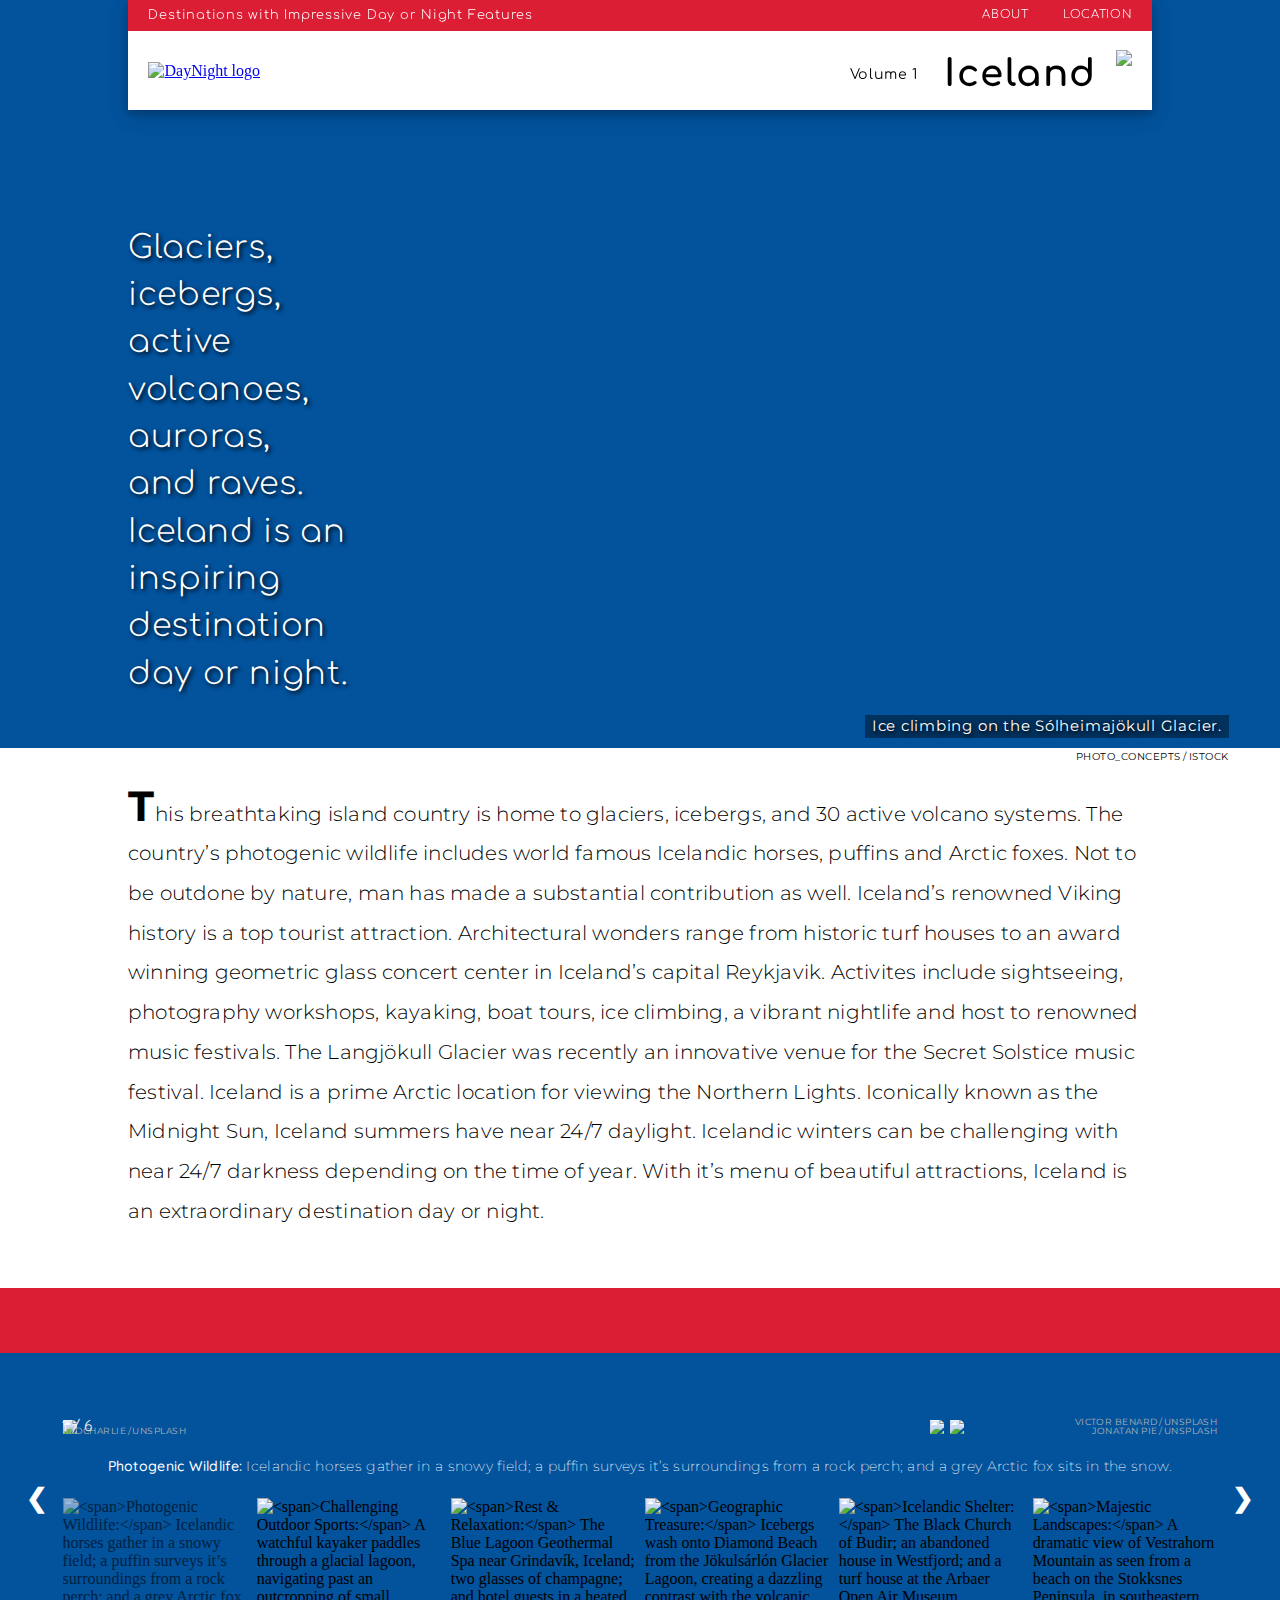
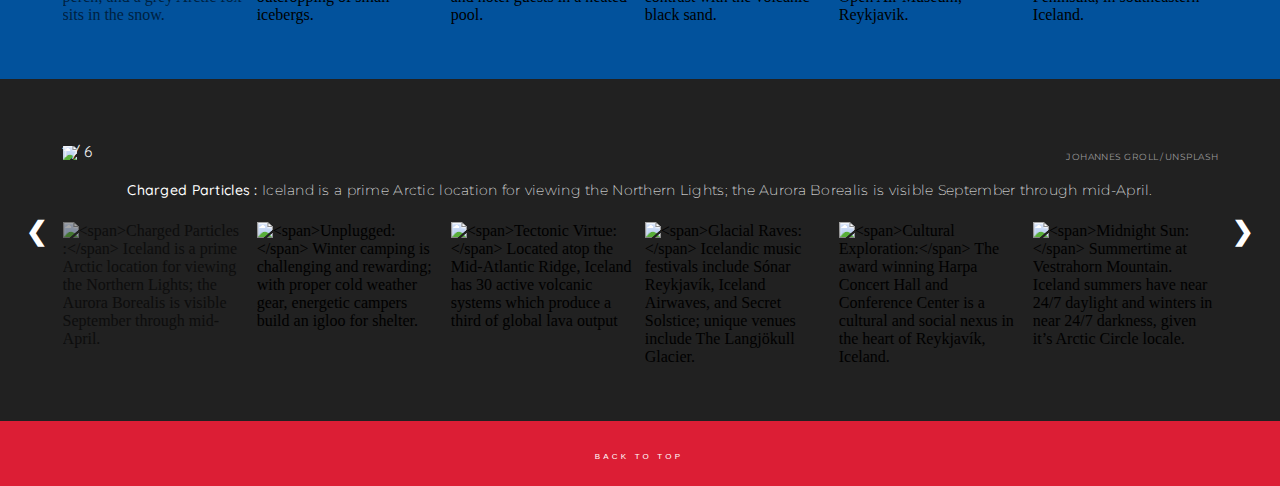
==== index.html @ ad4d8a8e "Add files via upload" ====
<!DOCTYPE html>
<html>  
  <head>
    <meta charset="utf-8">
    <meta name="viewport" content="width=device-width, initial-scale=1">
    <title>DayNight Iceland</title>    
    <link rel="stylesheet" type="text/css" href="style.css">
    <link href="https://fonts.googleapis.com/css?family=Cinzel:400,900|Comfortaa:300,400|Montserrat:100,200,300,400,700,800|Quicksand:300,400,500,700" rel="stylesheet">
    <link rel="apple-touch-icon" sizes="180x180" href="apple-touch-icon.png">
    <link rel="icon" type="image/png" sizes="32x32" href="favicon-32x32.png">
    <link rel="icon" type="image/png" sizes="16x16" href="favicon-16x16.png">
    <link rel="manifest" href="site.webmanifest">
    <link rel="mask-icon" href="safari-pinned-tab.svg" color="#037be9">
    <meta name="apple-mobile-web-app-title" content="DayNight Iceland">
    <meta name="application-name" content="DayNight Iceland">
    <meta name="msapplication-TileColor" content="#2b5797">
    <meta name="theme-color" content="#ffffff">  
  </head>
  <body id="top">
    <div class="navcontainer"> 
      <div class="navtopcontain">
        <div class="navleft">
		  <h6 class="tagline"><span class="hide">Destinations&nbsp;with&nbsp;</span>Impressive&nbsp;Day or Night<span class="hide">&nbsp;Features</span></h6>
        </div>     
        <div class="navright">
          <h6 class="ula"><a href="about.html">About</a></h6>
          <h6 class="ulb"><a href="location.html">Location</a></h6>
        </div>
      </div>  
      <div class="navbottomcontain"> 
		<div class="navleftbottom">
          <a href="index.html" class="indexactive"><img class="dnlogo" src="images/daynightlogo.svg" alt="DayNight logo"></a>
		</div>
        <div class="navrightbottom">
          <h5 class="vol">Volume&nbsp;1</h5>
          <h1 class="country">Iceland</h1>
          <img class="flag" src="images/icelandflagsml.svg">
        </div>  
      </div> 
    </div>
    <main class="hero">
      <div class="bluebar-bigger"></div>
        <div class="heroimg" role="img" aria-label="man ice climbing on a glacier">
        <h2 class="blurb">Glaciers, <br>icebergs, <br>active <br>volcanoes, <br>auroras, <br>and raves. <br>Iceland is an <br>inspiring <br>destination <br>day or night.</h2>   
        <h4 class="captionhero"><span>Ice climbing on the Sólheimajökull Glacier.</span></h4>
        </div>
        <h6 class="credit pcind">Photo_Concepts&#8239;/&#8239;istock</h6>
        <div class="herobox"><h2 class="herocopy"><span>T</span>his breathtaking island country is home to glaciers, icebergs, and 30 active volcano systems. The country’s photogenic wildlife includes world famous Icelandic horses, puffins and Arctic foxes. Not to be outdone by nature, man has made a substantial contribution as well. Iceland’s renowned Viking history is a top tourist attraction. Architectural wonders range from historic turf houses to an award winning geometric glass concert center in Iceland’s capital Reykjavik. Activites include sightseeing, photography workshops, kayaking, boat tours, ice climbing, a vibrant nightlife and host to renowned music festivals. The Langjökull Glacier was recently an innovative venue for the Secret Solstice music festival. Iceland is a prime Arctic location for viewing the Northern Lights. Iconically known as the Midnight Sun, Iceland summers have near 24/7 daylight. Icelandic winters can be challenging with near 24/7 darkness depending on the time of year. With it’s menu of beautiful attractions, Iceland is an extraordinary destination day or night.</h2>
        </div>
    </main>
      <div class="redbar"></div>
	<!-- DAY slideshow -->
    <div class="container-day">
      <div class="mySlides">
        <div class="numbertext">1 / 6</div>
        <div class="row-day"> 
          <div class="column-day leftd1">
            <img src="images/redcharlie-unsplash-1350x900.jpg" style="width:100%">
	        <h6 class="creditslide rc">redcharlie&#8239;/&#8239;Unsplash</h6>
          </div>
          <div class="column-day rightd1">
            <img src="images/victor-benard-450x450.jpg" class="puffin" style="width:100%">
            <img src="images/jonatan-pie-unsplash450x450.jpg" class="fox" style="width:100%">
          </div>
	        <h6 class="creditslide vb">Victor Benard&#8239;/&#8239;Unsplash</h6>
	        <h6 class="creditslide jp">Jonatan Pie&#8239;/&#8239;Unsplash</h6>
        </div>	  
      </div>
      <div class="mySlides">
	    <div class="numbertext">2 / 6</div>
	      <div class="column-day">
            <img src="images/frank-busch-unsplash-1800x900.jpg" style="width:100%">
	        <h6 class="creditslide fb">Frank Busch&#8239;/&#8239;Unsplash</h6>
	      </div>
      </div>
      <div class="mySlides" style="width:100%">
        <div class="numbertext">3 / 6</div>
        <div class="row-day"> 
	      <div class="column-day leftd3">
            <img src="images/jeff-sheldon-unsplash-1350x900.jpg" style="width:100%">
	        <h6 class="creditslide js">Jeff Sheldon&#8239;/&#8239;Unsplash</h6>
	      </div>
	      <div class="column-day rightd3">
	        <img src="images/anthony-delanoix-unsplash-450x300.jpg" style="width:100%">
            <img src="images/roan-lavery-unsplash-450x600.jpg" style="width:100%">
          </div> 
	        <h6 class="creditslide ad">Anthony Delanoix&#8239;/&#8239;Unsplash</h6>
	        <h6 class="creditslide rl">Roan Lavery&#8239;/&#8239;Unsplash</h6>
        </div>
      </div>
      <div class="mySlides" style="width:100%">
        <div class="numbertext">4 / 6</div>
	      <div class="column-day">
            <img src="images/marc-marchal-unsplash-1800x900.jpg" style="width:100%">
            <h6 class="creditslide mm">Marc Marchal&#8239;/&#8239;Unsplash</h6>
	      </div>
      </div>
      <div class="mySlides" style="width:100%">
        <div class="numbertext">5 / 6</div>
        <div class="row-day"> 
          <div class="column-day leftd5">
            <img src="images/timothy-meinberg-unsplash-1100x900.jpg" style="width:100%">
	        <h6 class="creditslide tm">Timothy Meinberg&#8239;/&#8239;Unsplash</h6>
          </div>
          <div class="column-day rightd5">
	        <img src="images/cassie-boca-unsplash-700x450.jpg" style="width:100%">
	        <img src="images/andrew-ly-unsplash-700x450.jpg" style="width:100%">
          </div> 
			<h6 class="creditslide cb">Cassie Boca&#8239;/&#8239;Unsplash</h6>
	        <h6 class="creditslide al">Andrew Ly&#8239;/&#8239;Unsplash</h6>
        </div>
      </div>
      <div class="mySlides" style="width:100%">
        <div class="numbertext">6 / 6</div>
      	  <div class="column-day">
            <img src="images/trevor-cole-unsplash-1800x900.jpg" style="width:100%">
	        <h6 class="creditslide tc">Trevor Cole&#8239;/&#8239;Unsplash</h6>
	      </div>
      </div>
      <a class="prev" onclick="plusSlides(-1)">&#10094;</a>
      <a class="next" onclick="plusSlides(1)">&#10095;</a>
      <div class="caption-container ccday">
        <p id="caption"></p>
      </div>
      <!-- DAY thumbnails -->
      <div class="row-thumbnail">
	    <div class="column-thumbnail">
          <img src="images/day-thumbnail-1-600x300.jpg" style="width:100%" class="demo cursor" onclick="currentSlide(1)" alt="<span>Photogenic Wildlife:</span> Icelandic horses gather in a snowy field; a puffin surveys it’s surroundings from a rock perch; and a grey Arctic fox sits in the snow.">
        </div>
	    <div class="column-thumbnail">
          <img src="images/day-thumbnail-2-600x300.jpg" style="width:100%" class="demo cursor" onclick="currentSlide(2)" alt="<span>Challenging Outdoor Sports:</span> A watchful kayaker paddles through a glacial lagoon, navigating past an outcropping of small icebergs.">
	    </div>
	    <div class="column-thumbnail">
          <img src="images/day-thumbnail-3-600x300.jpg" style="width:100%" class="demo cursor" onclick="currentSlide(3)" alt="<span>Rest & Relaxation:</span> The Blue Lagoon Geothermal Spa near Grindavík, Iceland; two glasses of champagne; and hotel guests in a heated pool.">
	    </div>
	    <div class="column-thumbnail">
          <img class="demo cursor" src="images/day-thumbnail-4-600x300.jpg" style="width:100%" onclick="currentSlide(4)" alt="<span>Geographic Treasure:</span> Icebergs wash onto Diamond Beach from the Jökulsárlón Glacier Lagoon, creating a dazzling contrast with the volcanic black sand.">
	    </div>
	    <div class="column-thumbnail">
          <img src="images/day-thumbnail-5-600x300.jpg" style="width:100%" class="demo cursor" onclick="currentSlide(5)" alt="<span>Icelandic Shelter:</span> The Black Church of Budir; an abandoned house in Westfjord; and a turf house at the Arbaer Open Air Museum, Reykjavik.">
	    </div>  
	    <div class="column-thumbnail">
          <img class="demo cursor" src="images/day-thumbnail-6-600x300.jpg" style="width:100%" onclick="currentSlide(6)" alt="<span>Majestic Landscapes:</span> A dramatic view of Vestrahorn Mountain as seen from a beach on the Stokksnes Peninsula, in southeastern Iceland.">
	    </div>
      </div>
    </div>
	<!--  NIGHT slideshow  -->
    <div class="container-night">
      <div class="mySlides2">
        <div class="numbertext-night">1 / 6</div>
          <img src="images/johannes-groll-1800x900.jpg" style="width:100%">
	      <h6 class="creditslide jg2">Johannes Groll&#8239;/&#8239;Unsplash</h6>
      </div>
      <div class="mySlides2">
	    <div class="numbertext-night">2 / 6</div>
          <img src="images/istock-kotenko-a-1800x900.jpg" style="width:100%">
	      <h6 class="creditslide ka2">Kotenko_A&#8239;/&#8239;iStock</h6>
      </div>
      <div class="mySlides2">
        <div class="numbertext-night">3 / 6</div>
          <img src="images/istock-truecapture-1800x900.jpg" style="width:100%">
	      <h6 class="creditslide tc2">TrueCapture&#8239;/&#8239;iStock</h6>
      </div>
      <div class="mySlides2">
        <div class="numbertext-night">4 / 6</div>  
          <img src="images/aditya-chinchure-1800x900.jpg" style="width:100%">
	      <h6 class="creditslide ac2">Aditya Chinchure&#8239;/&#8239;Unsplash</h6>
      </div>
      <div class="mySlides2">
        <div class="numbertext-night">5 / 6</div>
          <img src="images/istock-gnagel-1800x900.jpg" style="width:100%">
	      <h6 class="creditslide gn2">gnagel&#8239;/&#8239;iStock</h6>
      </div>
      <div class="mySlides2">
        <div class="numbertext-night">6 / 6</div>
          <img src="images/zak-boca-1800x900.jpg" style="width:100%">
	      <h6 class="creditslide zb2">Zak Boca&#8239;/&#8239;Unsplash</h6>
      </div>
        <a class="prev-night" onclick="plusSlides2(-1)">&#10094;</a>
        <a class="next-night" onclick="plusSlides2(1)">&#10095;</a> 
        <div class="caption-container-night">
          <p id="caption2"></p>
        </div>
      <!-- NIGHT thumbnails -->
      <div class="row-thumbnail-night">
	    <div class="column-thumbnail-night" onclick="currentSlide2(1)">
          <img src="images/night-thumbnail-1-600x300.jpg" style="width:100%" class="demo2 cursor" alt="<span>Charged Particles :</span> Iceland is a prime Arctic location for viewing the Northern Lights; the Aurora Borealis is visible September through mid-April.">
        </div>
	    <div class="column-thumbnail-night" onclick="currentSlide2(2)">
          <img src="images/night-thumbnail-2-600x300.jpg" style="width:100%" class="demo2 cursor" alt="<span>Unplugged:</span> Winter camping is challenging and rewarding; with proper cold weather gear, energetic campers build an igloo for shelter.">
	    </div>
	    <div class="column-thumbnail-night" onclick="currentSlide2(3)">
          <img src="images/night-thumbnail-3-600x300.jpg" style="width:100%" class="demo2 cursor" alt="<span>Tectonic Virtue:</span> Located atop the Mid-Atlantic Ridge, Iceland has 30 active volcanic systems which produce a third of global lava output">
	    </div>
	    <div class="column-thumbnail-night" onclick="currentSlide2(4)">
          <img src="images/night-thumbnail-4-600x300.jpg" style="width:100%" class="demo2 cursor" alt="<span>Glacial Raves:</span> Icelandic music festivals include Sónar Reykjavík, Iceland Airwaves, and Secret Solstice; unique venues include The Langjökull Glacier.">
	    </div>
	    <div class="column-thumbnail-night" onclick="currentSlide2(5)">
		  <img src="images/night-thumbnail-5-600x300.jpg" style="width:100%" class="demo2 cursor" alt="<span>Cultural Exploration:</span> The award winning Harpa Concert Hall and Conference Center is a cultural and social nexus in the heart of Reykjavík, Iceland.">
	    </div>  
	    <div class="column-thumbnail-night" onclick="currentSlide2(6)">
          <img src="images/night-thumbnail-6-600x300.jpg" style="width:100%" class="demo2 cursor" alt="<span>Midnight Sun:</span> Summertime at Vestrahorn Mountain. Iceland summers have near 24/7 daylight and winters in near 24/7 darkness, given it’s Arctic Circle locale.">
	    </div>
      </div>
    </div>
      <div class="redbar">
        <div class="backtotop totopred"><h4><a href="#top">Back To Top</a></h4>
        </div>
      </div>
	<script src="daynight.js"></script>
  </body>
</html>
---- style.css ----
/* 

DayNight Iceland - brand fonts: 
font-family: 'Cinzel', serif;
font-family: 'Comfortaa', cursive;
font-family: 'Montserrat', sans-serif;
font-family: 'Quicksand', sans-serif;

DayNight Iceland - brand colors: 
#DC1E35 - red 
#02529C - blue

Special thanks to:
nypl.org/tech-connect
w3schools.com
lynda.com
stackoverflow.com
brackets.io
thimble.mozilla.org
unsplash.com
iStock
guidetoiceland.is
fonts.google.com
publicdomainvectors.org
realfavicongenerator.net
coolors.co
colorhexa.com
github.com

*/

body {
  margin: 0% 0% 0% 0%;
  padding: 0% 0% 0% 0%;
}
a:hover {
  cursor: pointer;
}
.navcontainer {
  box-shadow: 0 4px 8px 0 rgba(0, 0, 0, 0.2), 0 6px 20px 0 rgba(0, 0, 0, 0.15);
  position: fixed;
  top: 0px;
  left: 0px;
  right: 0px;
  margin: 0% 10% 0% 10%;  
  padding: 0% 0% 0% 0%;
  z-index: 4;
  transition: top .5s;
}
.navtopcontain {  
  display: flex;
}
.navbottomcontain {  
  background-color: #FFF;
  display: flex;
}
.navleft, .navright, .navleftbottom, .navrightbottom {
  flex: 50%; 
  display: flex;
  align-items: center;
}
.navleft, .navright {
  background-color: #DC1E35;
} 
.navleft, .navleftbottom {
  justify-content: flex-start;
  margin: 0% 0% 0% 0%;
  padding: 0% 0% 0% 2%;
}
.navright, .navrightbottom {
  justify-content: flex-end;
  margin: 0% 0% 0% 0%;
  padding: 0% 2% 0% 0%;
}
h6.tagline, h6.ula a, h6.ulb a { 
  color: #FFF; 
  font-family: 'Comfortaa', cursive;
  font-weight: 300;
  letter-spacing: .06em;
  line-height: 20px; 
  text-decoration: none;
  text-transform: uppercase;
  margin: 0% 0% 0% 0%;
  padding: 0% 0% 0% 0%;
}
h6.tagline {
  text-transform: none;  
} 
.navleftbottom a:hover {
  opacity: 0.6;
}
img.dnlogo {
  height: 3.3vw;
  margin: 0% 0% 0% 0%;
  padding: 1% 0% 0% 0%;
}
h5.vol {
  font-family: 'Comfortaa', cursive;
  text-align: center;
  font-size: .8vw;
  font-weight: 400;
  letter-spacing: .04em;
  margin: 0% 0% 0% 0%;
  padding: 1.5% 4.5% 0% 0%;
}
h1.country {
  font-family: 'Comfortaa', cursive;
  text-align: center;
  font-size: 2.9vw;
  letter-spacing: .04em;
  margin: 0% 0% 0% 0%;
  padding: 1.5% 3.8% 0% 0%; 
}
img.flag {
  height: 3vw;
  text-align: center;
  margin: 0% 0% 0% 0%;
  padding: 0% 0% 0% 0%;
}
a.aboutactive, a.locationactive {
  text-shadow: 1px 1px #000;
}
.ula a:hover, .ulb a:hover {
  text-shadow: 1px 1px #000;
} 
.ula {
  padding: 0% 6% 0% 0%;
}
/* HERO section starts */

.bluebar-bigger {
  height: 6vw;
  background-color: #02529C;
  margin: 0px 0px 0px 0px;
  padding: 0px 0px 0px 0px;
}
.herobox {
  margin: 4% 0% 4.5% 0%;
  padding: 0px 0px 0px 0px;
}
.heroimg { 
  width: 100%;
  background-color: #02529C;
  background-image: url("images/photo-concepts-istock-2000x1007.jpg");
  background-size: cover;
  background-repeat: no-repeat;
  background-position: center;
  position: relative;
  margin: 0px 0px 0px 0px; 
  padding: 0px 0px 740px 0px;
  z-index: 0;
}
h2.blurb {
  color: #FFF;
  font-family: 'Comfortaa', cursive;
  font-weight: 300;
  font-size: 2.3vw;
  line-height: 3.4vw;
  letter-spacing: .02em;
  text-shadow: 2px 2px 4px #000;
  position: absolute;
  bottom: 0px;
  left: 0px;
  margin: 0% 10% 3% 10%; 
  padding: 0px 0px 0px 0px;
}
h2.herocopy {
  color: #000; 
  font-family: 'Montserrat', sans-serif;
  font-weight: 300;
  font-size: 1.3vw;
  line-height: 2.3vw;
  letter-spacing: .01em;
  margin: -1% 10% 0% 10%; 
  padding: 0px 0px 0px 0px; 
}
.herocopy span, .dropcap {
  font-family: 'Montserrat', sans-serif; 
  font-weight: 700;
  font-size: 3vw;
  margin: 0px 0px 0px 0px;
  padding: 0px 1px 0px 0px; 
}
h4.captionhero  {
  color: #FFF;
  background-color: rgb(0,0,0);
  background-color: rgba(0,0,0, 0.4);
  font-family: 'Montserrat', sans-serif;
  font-weight: 400;
  font-size: 1vw;
  letter-spacing: .05em;
  bottom: 10px;
  right: 4%;
  text-shadow: 1px 2px 4px #000000;
  position: absolute;
  margin: 0px 0px 0px 0px; 
  padding: 1px 7px 3px 7px;
}
/* About page flexboxes */
.containerabt {
  display: flex;
  flex-wrap: wrap;
  justify-content: space-between;
  margin: 0% 3.5% 0% 3.5%; 
  padding: 0% 0% 0% 0%;
}
.box {
  flex: 1;
  position: relative;
}
.boxa, .boxb  {
  box-shadow: 0 4px 8px 0 rgba(0, 0, 0, 0.1), 0 6px 20px 0 rgba(0, 0, 0, 0.1);
  margin: 5% 1% 5% 1%; 
  padding: 0% 0% 35px 0%;
}
/* Index, About, Location - credits */
h6.credit {
  color: #000; 
  font-family: 'Montserrat', sans-serif;
  font-weight: 400;
  font-size: .5vw;
  letter-spacing: .05em;
  text-transform: uppercase;
  float: right;
  z-index: 2;
}
/* HERO ice climber image - credit */
h6.pcind { 
  margin: 0% 4% 0% 0%;
  padding: 3px 0px 0px 0px;
}
h6.aloc {
  position: absolute;
  right: 0px;
  bottom: -.7%;
  margin: 0% 2% 0% 0%;
  padding: 0px 0px 0px 0px;
}
/* About pg credits */
h6.jeabt, h6.ydwabt {
  margin: -2px 0px 0px 0px;
  padding: 0px 10px 0px 0px;
}
.introabtloc {
  background-color: #EFEFEF;
  margin: 0% 4.7% 0% 4.7%;
  padding: 0% 0% 3% 0%;
}
.introabtloc2 {
  position: relative;
  background-color: #FFF;
  margin: 0% 0% 0% 0%;
  padding: 3% 0% 3% 0%;
}
h3.slug {
  color: #000; 
  font-family: 'Comfortaa', cursive;
  font-size: 15px;
  letter-spacing: .1em;
  text-transform: uppercase;
  padding: 5.5% 6% 3% 6%;
  margin: 0px 0% 0% 0%;
}
hr.lineabout {
  margin: 0% 6% 3% 6%;
  padding: 0% 0% 0% 0%;
}
p.bodyabout, p.bodylocation {
  color: #000; 
  font-family: 'Montserrat', sans-serif; 
  font-weight: 400;
  font-weight: 400;
  font-size: 1.2vw;
  line-height: 2.2vw;	
  padding: 0% 6% 2% 6%;
  margin: 0px 0px 0px 0px;
}
h3.captionout { /* About - captions */
  color: #000;
  text-align: left;
  font-family: 'Comfortaa', cursive;
  font-weight: 300;
  font-size: 16px;
  line-height: 27px;
  margin: 0px 0px 0px 0px; 
  padding: 30px 20px 0px 25px;
}
.bluebar, .redbar {
  width: auto;
  position: relative;
  text-align: center;
  margin: 0px 0px 0px 0px;
  padding: 0px 0px 80px 0px;
}
.bluebar {
  background-color: #02529C;
}
.redbar {
  background-color: #DC1E35;
}
hr.linelocation {
  margin: 0% 6% 3% 6%;
  padding: 0% 0% 0% 0%;
}
/* Google maps flexbox */
.containermaps {
  display: flex;
  justify-content: space-between;
  margin: 0% 5% 0% 5%;
  padding: 0% 0% 0% 0%;
}
.mapa, .mapb {
  width: 100%;  
  border: 1px solid #02529C;
  overflow: hidden;
  position: relative;
  margin: 0% 1% 0% 1%;  
  padding: 0% 0% 50% 0%;
}
.googlemap  {
  border: 0;
  width: 100%;  
  height: 100%;
  position: absolute;
  left: 0;
  top: 0;
}
.iceland-tourist-map {
  width: 88%;
  background-color: #619FAD;
  background-image: url("images/istock-alisovna.svg");
  background-size: cover;
  background-repeat: no-repeat;
  background-position: center;
  position: relative;
  margin: 2% 0% 2% 0%;
  padding: 0% 6% 100% 6%;
}
/* //////////   POPUP begins   ////////// */

/* Popup container */
.popup {
  position: relative;
  display: inline-block;
}
/* Popup text */
.popup .popuptext {
  visibility: hidden;
  width: 120px;
  background-color: black;
  border-radius: 6px;
  color: #fff;
  text-align: center;
  font-size: 13px;
  font-family: 'Quicksand', sans-serif;
  font-weight: 400;
  position: absolute;
  bottom: 100%;
  left: 50%; 
  margin-left: -60px; /* Use half of the width (120/2 = 60), to center the tooltip */
  padding: 9px 6px 9px 6px;
  z-index: 1;
}
.popup .popuptext::after {
  content: " ";
  position: absolute;
  top: 100%; /* At the bottom of the tooltip */
  left: 50%;
  margin-left: -5px;
  border-width: 5px;
  border-style: solid;
  border-color: black transparent transparent transparent;
}
/* Show the popup text when you mouse over the popup container */
.popup:hover .popuptext {
  visibility: visible;
}
/* Popup - animation */
.popup .popuptext {
  opacity: 0;
  transition: opacity 1s;
}
.popup:hover .popuptext {
  opacity: 1;
}
 /* city name svgs */
.popup img {
	width: 18vw;
}
.saudarkrokur, .akureyri, .egilsstadir, .borgarnes, .grindavik, .selfoss, .vatnajokull {
  position: absolute;
}
.saudarkrokur {
  top: 35.5%;
  left: 36%;
}
.akureyri {
  top: 37.3%;
  left: 52%;
}
.pop1 .text1, .pop2 .text2 {
	margin-left: 0px;
}
.egilsstadir {
  top: 40.5%;
  left: 65.5%;
}
.borgarnes {
  top: 56%;
  left: 26.5%;
}
.grindavik {
  top: 66.5%;
  left: 27%;
}
.pop5 .text5 {
  margin-left: -5px;
}
.selfoss {
  top: 69%;
  left: 32.3%;
}
.vatnajokull {
  top: 59.5%;
  left: 57%;
}
/* //////////  POPUP ends  ////////// */

.backtotop {
  position: absolute;
  top: 50%;
  left: 50%;
  transform: translate(-50%, -50%);
  margin: 0px 0px 0px 0px; 
  padding: 0px 0px 0px 0px;
}
.backtotop a {
  color: #CDCDCD;
  font-family: sans-serif;
  font-weight:100;
  font-size: 8px;
  letter-spacing: .4em;
  text-transform: uppercase;
  text-decoration: none;
  margin: 0px 0px 0px 0px; 
  padding: 4px 7px 4px 5px;
}
.totopred a {
  color: #E7E7E7; 
}
.backtotop a:hover {
  color: #FFF;
  text-shadow: 2px 1px 2px #000;
}
/* //////////  SLIDESHOW begins  ////////// */

.container-day, .container-night {
  box-sizing: border-box;
  position: relative;
  margin: 0% 0% 0% 0%;
  padding: 5% 4.5% 4.3% 4.5%; 
}
.container-day {
  background-color: #02529C;
}
.container-night {
  background-color: #212121;
}
/* hide images by default */
.mySlides, .mySlides2 {
  box-sizing: border-box;
  display: none;
  position: relative;
  margin: 0% 0% 0% 0%;
  padding: 0% 4px 0% 4px; 
}
/* blue outlines on Day slides */
.mySlides img, .mySlides2 img {
  outline-offset: -1px;
  vertical-align: middle;
  margin: 0% 0% 0% 0%;
  padding: 0% 0% 0% 0%;
}
.mySlides img {
  box-sizing: border-box;
  background-color: #02529C;
  outline: 1px solid #02529C; 
}
/* graphite outlines on Night slides */
.mySlides2 img {
  box-sizing: border-box;
  background-color: #212121;
  outline: 1px solid #212121; 
}
.row-day {
  box-sizing: border-box;
  display: -ms-flexbox;
  display: flex;
  -ms-flex-wrap: wrap;
  flex-wrap: wrap;
  margin: 0% 0% 0% 0%;
  padding: 0% 0% 0% 0%;
}
.column-day {
  box-sizing: border-box;
  -ms-flex: 50%;
  flex: 50%;
  position: relative;
  margin: 0% 0% 0% 0%;
  padding: 0% 0% 0% 0%;
}  
 .leftd1 {
  flex: 3 1 0;
  box-sizing: border-box;
  margin: 0px 0px 0px 0px; 
  padding: 0px 0px 0px 0px;
}
.rightd1 {
  flex: 1 1 0;
}
.puffin, .fox {
  box-sizing: border-box;
  margin: 0px 0px 0px 0px; 
  padding: 0px 0px 0px 0px;
}
.leftd3 {
  flex: 3 1 0;
}
.rightd3 {
  flex: 1 1 0;
} 
.leftd5 {
  flex: 2 1 0;   
}
.rightd5 {
  flex: 1.27275 1 0;
} 
/* pointer hover over thumbnails */
.cursor {
  box-sizing: border-box;
  cursor: pointer;
}
/* next, previous buttons */
.prev, .next, .prev-night, .next-night {
  width: auto;
  cursor: pointer;
  user-select: none;
  box-sizing: border-box;
  border-radius: 0 3px 3px 0;
  /*margin-top: -50px;*/
  color: white;
  font-size: 2vw;
  font-weight: bold;
  -webkit-user-select: none;
  position: absolute;
  top: 40%;
  margin: 0% 0% 0% 0%;
  padding: 0% 0% 0% 0%;
}
.prev, .prev-night {
	left: 34px;
}
.next, .next-night {
  right: 34px;
  border-radius: 3px 0 0 3px;
}
/* hover over thumbnails */
.prev:hover, .next:hover {
  box-sizing: border-box;
  background-color: rgba(0, 0, 0, 0.8);
}
.prev-night:hover, .next-night:hover {
  box-sizing: border-box;
  background-color: rgba(2, 82, 156, 0.8);
}
.numbertext, .numbertext-night {
  box-sizing: border-box;
  color: #f2f2f2;
  font-family: 'Quicksand', sans-serif;	  
  font-weight: 400;
  font-size: 1vw;
  position: absolute;
  top: -5%;
  padding: 0px 0px 0px 0px;
  z-index: 3;
}
/* container image text */
.caption-container, .caption-container-night {
  box-sizing: border-box;
  font-family: 'Montserrat', sans-serif;
  font-weight: 200;
  font-size: 1vw;
  letter-spacing: .02em;
  text-align: center;
  color: white;
  margin: -2px 0px 0px 0px;
  padding: 0px 0px 0px 0px;
}
.ccday {
  margin: 0px 0px 0px 0px;
}
.caption-container span, .caption-container-night span {
  font-family: 'Quicksand', sans-serif;
  font-weight: 500;
}
.row-thumbnail, .row-thumbnail-night {
  box-sizing: border-box;
  margin: 0% 0% 0% 0%;
  padding: 0% 0% 0% 0%;
} 
.row-thumbnail:after, .row-thumbnail-night:after {
  box-sizing: border-box;
  content: "";
  display: table;
  clear: both;
}
.column-thumbnail, .column-thumbnail-night {
  box-sizing: border-box;
  float: left;	
  width: 16.66%;
  margin: 0px 0px 0px 0px;
  padding: 0px 5px 0px 5px;
}
.active, .demo:hover, .demo2:hover {
  box-sizing: border-box;
  opacity: 0.6;
}
/* slideshow - credits */    
h6.creditslide {
  font-family: 'Montserrat', sans-serif;  
  font-size: .5vw;
  font-weight: 400;
  letter-spacing: .05em;
  text-transform: uppercase;
  position: absolute;
  margin: 0% 0% 0% 0%; 
  padding: 0% 0% 0% 0%;
  z-index: 2;
}
h6.rc, h6.js, h6.tm, h6.vb, h6.ad, h6.cb, h6.jp, h6.fb, h6.rl, h6.mm, h6.al, h6.tc {
  color: #B4B4B4;  
}
h6.rc, h6.js, h6.tm {
  bottom: -1.5%;
  left: 0px;
}
h6.vb, h6.ad, h6.cb {
  top: -1.75%;
  right: 0px;
}
h6.jp, h6.fb, h6.rl, h6.mm, h6.al, h6.tc  {
  bottom: -1.5%;
  right: 0px;
}
h6.ad, h6.rl, h6.vb, h6.jp, h6.cb, h6.al {
  right: 5px;	
}
h6.jg2, h6.ka2, h6.tc2, h6.ac2, h6.gn2, h6.zb2 {
  color: #9A9A9A;  
  bottom: -1.5%;
  right: 4px;
}
/* //////////  SLIDESHOW ends  ////////// */

/* MEDIA QUERY begins */

/* ///////////////////////////////////// */
@media (min-width: 1401px){
  .navtopcontain {
    height: 2vw;
  }
  .navbottomcontain {  
    height: 5.5vw;
  }
  h6.tagline {
    font-size: .8vw;
  }
  h6.ula a, h6.ulb a {
	/* /// background-color: fuchsia; /// */
    font-size: .75vw;
  }
  .ula {
	padding: 0% 6% 0% 0%;	
  }
}
/* ///////////////////////////////////// */
@media (min-width: 1001px) and (max-width: 1400px) {
  .navtopcontain {
    height: 2.4vw;
  } 
  .navbottomcontain {  
    height: 6.2vw;		
  }
  h6.tagline {
    font-size: 1vw;
  }
  h6.ula a, h6.ulb a {
    font-size: .9vw;
  }
  .ula {
	padding: 0% 7% 0% 0%;	
  }
  /* /// h6.ula a, h6.ulb a {
	background-color: yellow;
  } /// */
  img.dnlogo {
	height: 3.5vw;
  }
  h5.vol {
	font-size: 1.1vw;
    padding: 1.5% 5.5% 0% 0%;
  }
  h1.country {
    font-size: 2.9vw;
  }
  img.flag {
    height: 3.2vw;
  }
/* ///////////// YELLOW begins ///////////// */
	
  .bluebar-bigger {
	height: 6.9vw;
  }
  .herocopy span, .dropcap {
	font-size: 3.3vw;
  }
  .heroimg { 
    margin: 0px 0px 0px 0px; 
    padding: 0px 0px 660px 0px;
  }
  h2.blurb {
    font-size: 2.5vw;
    line-height: 3.7vw;
    margin: 0% 10% 4% 10%; 
    padding: 0px 0px 0px 0px;
  }
  h2.herocopy {
	font-size: 1.6vw;
    line-height: 3.1vw;
  }
  h4.captionhero  {
	font-size: 1.2vw;
    margin: 0px 0px 0px 0px; 
    padding: 1px 7px 3px 7px;
  }
/* Index, About, Location - credits */
  h6.credit {
	font-size: .75vw;
  }
  h6.aloc {
    bottom: -1.1%;
  }
  .introabtloc {
    padding: 1% 0% 3% 0%;
  }
  h3.slug {
    font-size: 1.2vw;
    padding: 5.5% 6% 3% 6%;
  }
  p.bodyabout, p.bodylocation {
	font-size: 1.5vw;
	font-weight: 300;
    line-height: 3vw;	
  }
  h3.captionout { /* About - captions */
    font-size: 1.3vw;
    line-height: 2.5vw;
    padding: 20px 20px 0px 25px;
  }
  .boxa, .boxb  {
    padding: 0% 0% 30px 0%;
  }
  .bluebar, .redbar {
    padding: 0px 0px 65px 0px;
  }
  /* //////////  POPUP starts  ////////// */
  .popup .popuptext {
    bottom: 110%;
  }
  .pop1 .text1 {
	margin-left: -60px;
  }
  .pop5 .text5 {
    margin-left: -40px;
  }
  /* //////////  POPUP ends  ////////// */
  .backtotop a {
    color: #FFF;
  }	
  .prev, .next, .prev-night, .next-night {
    font-size: 2vw;
  }
  .prev, .prev-night {
	left: 26px;
  }
  .next, .next-night {
    right: 26px;
  }
  .numbertext, .numbertext-night {
	font-size: 1.2vw;
    top: -7%;
  }
  /* container slide text */
  .caption-container, .caption-container-night {
	font-size: 1.1vw;
	line-height: 2.7vw;
  }
  h6.creditslide {
    font-size: .7vw;
  }
  h6.rc, h6.js, h6.tm {
    bottom: -2%;
    left: 0px;
  }
  h6.vb, h6.ad, h6.cb {
    top: -2.3%;
  }
  h6.jp, h6.fb, h6.rl, h6.mm, h6.al, h6.tc  {
	bottom: -2%;
  }
  h6.jg2, h6.ka2, h6.tc2, h6.ac2, h6.gn2, h6.zb2 {
	bottom: -2%;
  }	
}
/* //////////// YELLOW ends //////////// */

/* ///////////////////////////////////// */
@media (min-width: 801px) and (max-width: 1000px) {
  .navtopcontain {
    height: 2.8vw;
  } 
  .navbottomcontain {  
    height: 7.5vw;
  }
  h6.tagline, h6.ula a, h6.ulb a { 
    font-weight: 400;
  }
  h6.tagline {
    font-size: 1.3vw;
  }
  h6.ula a, h6.ulb a {
    font-size: 1.1vw;
  }
  .ula {
	padding: 0% 8% 0% 0%;	
  }
  /* /// h6.ula a, h6.ulb a {
	background-color: dodgerblue;
  } /// */
  img.dnlogo {
	height: 4.2vw;
  }	
  h5.vol {
	font-size: 1vw;
	font-weight: 400;
    padding: 1.5% 6.5% 0% 0%;
  }
  h1.country {
    font-size: 3.2vw;
  }
  img.flag {
    height: 4.2vw;
  }
/* //////////// DODGERBLUE begins //////////// */
	
  .bluebar-bigger {
	height: 8vw;
  }
  .herocopy span, .dropcap {
	font-size: 4vw;
  }
  .heroimg { 
    margin: 0px 0px 0px 0px; 
    padding: 0px 0px 600px 0px;
  }
  h2.blurb {
    font-size: 3.1vw;
    line-height: 4.5vw;
    margin: 0% 10% 3% 10%; 
    padding: 0px 0px 0px 0px;
  }
  h2.herocopy {
	font-size: 1.8vw;
    line-height: 3.2vw;
  }
  h4.captionhero  {
	font-size: 1.3vw;
    margin: 0px 0px 0px 0px; 
    padding: 1px 7px 3px 7px;
  }
  /* Index, About, Location - credits */
  h6.credit {
	font-size: .9vw;
  }
  h6.aloc {
    bottom: -1.3%;
  }
  .introabtloc {
    padding: 1% 0% 3% 0%;
  }
  h3.slug {
    font-size: 1.3vw;
    padding: 5.5% 6% 3% 6%;
  }
  p.bodyabout, p.bodylocation {
	font-size: 1.8vw;
	font-weight: 300;
    line-height: 3.4vw;	
  }
  h3.captionout { /* About - captions */
    font-size: 1.6vw;
    line-height: 2.9vw;  
    padding: 20px 20px 0px 25px;
  }
  .boxa, .boxb  {
    padding: 0% 0% 27px 0%;
  }
  .bluebar, .redbar {
    padding: 0px 0px 50px 0px;
  }
  /* //////////  POPUP starts  ////////// */
  .popup .popuptext {
    bottom: 110%;
  }
  .pop1 .text1 {
	margin-left: -60px;
  }
  .pop5 .text5 {
    margin-left: -40px;
  }
  /* //////////  POPUP ends  ////////// */
  .backtotop a {
    color: #FFF;
  }	
  .prev, .next, .prev-night, .next-night {
    font-size: 2vw;
  }
  .prev, .prev-night {
	left: 22px;
  }
  .next, .next-night {
    right: 22px;
  }
  .numbertext, .numbertext-night {
	font-size: 1.4vw;
    top: -7%;
  }
  /* nontainer image text */
  .caption-container, .caption-container-night {
	font-size: 1.6vw;
	line-height: 2.7vw;
  }
  h6.creditslide {  
    font-size: .9vw;
  }
  h6.rc, h6.js, h6.tm {
    bottom: -2.7%;
    left: 0px;
  }
  h6.vb, h6.ad, h6.cb {
    top: -2.8%;
  }
  h6.jp, h6.fb, h6.rl, h6.mm, h6.al, h6.tc  {
	bottom: -2.7%;
  }
  h6.jg2, h6.ka2, h6.tc2, h6.ac2, h6.gn2, h6.zb2 {
	bottom: -2.6%;
  }		
}
/* //////////// DODGERBLUE ends //////////// */

/* ///////////////////////////////////// */
@media (min-width: 501px) and (max-width: 800px) {
  .navtopcontain {
    height: 3.2vw;
  } 
  .navbottomcontain {  
    height: 8.5vw;
  }
  /* /// h6.ula a, h6.ulb a {
	background-color: purple;
  } /// */
  img.dnlogo {
	height: 5vw;
  }	
  h6.tagline {
    font-size: 1.4vw;
  }
  span.hide {
	display: none;
  }
  h6.tagline, h6.ula a, h6.ulb a { 
    font-weight: 400;
  }
  h6.ula a, h6.ulb a {
    font-size: 1.2vw;
  }
  .ula {
	padding: 0% 10% 0% 0%;	
  }
  h5.vol {
	font-size: 1.3vw;
	font-weight: 400;
	padding: 1.5% 8.5% 0% 0%;
  }
  h1.country {
    font-size: 4vw;
  }
  img.flag {
    height: 5vw;
  }
  /* //////////// PURPLE begins //////////// */
	
  .bluebar-bigger {
	height: 8.8vw;
  }
  .herocopy span, .dropcap {
	font-size: 4.5vw;
  }
  .heroimg { 
    padding: 0px 0px 600px 0px;
  }
  h2.blurb {
    font-size: 4.5vw;
    line-height: 6vw;
    margin: 0% 10% 6% 10%; 
  }
  h2.herocopy {
	font-size: 2.2vw;
    line-height: 4.4vw;
  }
  h4.captionhero  {
	font-size: 1.9vw;
    margin: 0px 0px 0px 0px; 
    padding: 1px 7px 3px 7px;
  }
  /* Index, About, Location - credits */
  h6.credit {
	font-size: 1.3vw;
  }	
  h6.aloc {
    bottom: -1.7%;
  }
  .introabtloc {
    padding: 3% 0% 3% 0%;
  }
  h3.slug {
    font-size: 1.7vw;
    padding: 5.5% 6% 3% 6%;
  }
  p.bodyabout, p.bodylocation {
	font-size: 2.4vw;
	font-weight: 300;
    line-height: 4.2vw;	
  }
  .containerabt {
    display: block;
  }
  h3.captionout { /* captions for About page pix */
    font-size: 2.1vw;
    line-height: 3.6vw;
    padding: 20px 20px 0px 25px;
  }
  .boxa, .boxb  {
    padding: 0% 0% 26px 0%;
  }
  .bluebar, .redbar {
    padding: 0px 0px 35px 0px;
  }
  /* //////////  POPUP starts  ////////// */
  .popup .popuptext {
	font-size: 11px;
    bottom: 120%;
  }
  .pop1 .text1 {
	margin-left: -60px;
  }
  .pop5 .text5 {
    margin-left: -55px;
  }
  /* //////////  POPUP ends  ////////// */
  .backtotop a {
    color: #FFF;
  }	
  .prev, .next, .prev-night, .next-night {
	top: 38%;
    font-size: 2.8vw;
  }
  /* Position the "next button" to the right */
  .prev, .prev-night {
	left: 14.5px;
  }
  .next, .next-night {
    right: 14.5px;
  }
  .numbertext, .numbertext-night {
	font-size: 1.6vw;
    top: -7.5%;
  }
  /* container image text */
  .caption-container, .caption-container-night {
	font-size: 2vw;
	line-height: 3vw;
	margin: 0px 0px 0px 0px;
  }
  h6.creditslide {
	color: #DBDBDB;
    font-size: 1.1vw;
  }
  h6.rc, h6.js, h6.tm {
    bottom: -3.2%;
    left: 0px;
  }
  h6.vb, h6.ad, h6.cb {
    top: -3.15%;
  }
  h6.jp, h6.fb, h6.rl, h6.mm, h6.al, h6.tc  {
	bottom: -3.2%;
  }
  h6.jg2, h6.ka2, h6.tc2, h6.ac2, h6.gn2, h6.zb2 {
	bottom: -3.2%;
  }		
}
/* //////////// PURPLE ends //////////// */

/* ///////////////////////////////////// */
@media (max-width: 500px) {
  .navcontainer {
    margin: 0% 5% 0% 5%;  
  } 
  .navtopcontain {
    height: 5.2vw;
  }
  .navbottomcontain {  
    height: 12vw;
  }
  .navleft, .navleftbottom {
	margin: 0% 0% 0% 0%;
    padding: 0% 0% 0% 4%;
  }
  .navright, .navrightbottom {
	margin: 0% 0% 0% 0%;
    padding: 0% 4% 0% 0%;
  }
  span.hide {
	display: none;
  }
  h6.tagline, h6.ula a, h6.ulb a { 
    font-weight: 400;
  }
  h6.tagline a, h6.ula a, h6.ulb a {
	/* /// background-color: greenyellow; /// */
    font-size: 2.2vw;
	letter-spacing: .15em;
  }
  .ula {
	padding: 0% 12% 0% 0%;
  }
  img.dnlogo {
	height: 5.5vw;
	margin: 0% 0% 0% 0%;
    padding: 2% 0% 0% 0%;
  }	
  h5.vol {
    display: none;
  }
  h1.country {
    font-size: 5.2vw;
    margin: 0% 0% 0% 0%;
    padding: 1.5% 3.8% 0% 0%; 
  }
  img.flag {
    height: 5.2vw;
    margin: 0% 0% 0% 0%;
    padding: 0% 0% 0% 0%;
  }
  .bluebar-bigger {
	height: 13.5vw;
  }
  .herocopy span, .dropcap {
	font-size: 6.5vw;
  }
  .heroimg { 
    margin: 0px 0px 0px 0px; 
    padding: 0px 0px 540px 0px;
  }
  h2.blurb {
    font-size: 5.2vw;
    line-height: 9vw;
    margin: 0% 10% 17% 7%; 
    padding: 0px 0px 0px 0px;
  }
  h2.herocopy {
	font-size: 3.8vw;
    line-height: 6.4vw;
    margin: 6% 7% 7% 7%; 
    padding: 0px 0px 0px 0px; 
  }
  h4.captionhero  {
	font-size: 3.2vw;
    margin: 0px 0px 0px 0px; 
    padding: 1px 7px 3px 7px;
  }	
  /* Index, About, Location - credits */
  h6.credit {
	font-size: 2.3vw;
  }
  /* HERO image - credit */
  h6.pcind { 
    margin: 0% 4% 0% 0%;
	padding: 1% 0% 3% 0%;
  }
  h6.aloc {
    bottom: -3%;
  }
  .introabtloc {
    padding: 2% 0% 3% 0%;
  }
  h3.slug {
    font-size: 3vw;
    padding: 10% 6% 6% 6%;
  }
  p.bodyabout, p.bodylocation {
	font-size: 3.4vw;
    line-height: 6vw;	
	padding: 0% 6% 4% 6%;
  }
  .containerabt {
    display: block;
  }
  h3.captionout {
    font-size: 3vw;
	font-weight: 400;
    line-height: 5vw;
	letter-spacing: .02em;
    padding: 20px 15px 0px 20px;
  }
  .boxa, .boxb  { 
    padding: 0% 0% 25px 0%;
  }
  .bluebar, .redbar {
    margin: 0px 0px 0px 0px;
    padding: 0px 0px 35px 0px;
  }
  /* //////////  POPUP starts  ////////// */
  .popup .popuptext {
	font-size: 11px;
    bottom: 120%;
  }
  .pop1 .text1 {
	margin-left: -60px;
  }
  .pop5 .text5 {
    margin-left: -60px;
  }
  /* //////////  POPUP ends  ////////// */
  .backtotop a {
    color: #FFF;
    font-size: 7.5px;
  }
  .backtotop {
    margin: 0px 0px 0px 0px; 
    padding: 0px 7px 4px 5px;
  }
  .container-day, .container-night {
	margin: 0% 0% 0% 0%;
    padding: 7% 6% 2% 6%; 
  }
  /*.column-thumbnail, .column-thumbnail-night {
	display: none; 
  }*/
  .column-thumbnail, .column-thumbnail-night {
    width: 33.33%;
    margin: 0px 0px 0px 0px;
    padding: 0px 5px 0px 5px;
  }
  .prev, .next, .prev-night, .next-night {
	top: 28%;
    font-size: 3.5vw;
  }
  .prev, .prev-night {
	left: 12px;
  }
  .next, .next-night {
    right: 12px;
    border-radius: 3px 0 0 3px;
  }
  .numbertext, .numbertext-night {
	font-size: 2.5vw;
    top: -10%;
	margin: 0px 0px 0px 0px;
    padding: 0px 0px 0px 0px;
  }
  /* container image text */
  .caption-container, .caption-container-night {
	font-size: 3.1vw;
	line-height: 4.5vw;
	margin: 0px 0px 0px 0px;
	padding: 5px 0px 0px 0px;
  }
  h6.creditslide {
	color: #C1C1C1;
    font-size: 2.3vw;
  }
  h6.rc, h6.js, h6.tm {
    bottom: -6.8%;
    left: 0px;
  }
  h6.vb, h6.ad, h6.cb {
    top: -7%;
  }
  h6.jp, h6.fb, h6.rl, h6.mm, h6.al, h6.tc  {
	bottom: -6.8%;
  }
  h6.jg2, h6.ka2, h6.tc2, h6.ac2, h6.gn2, h6.zb2 {
	bottom: -7%;
  }
  .containermaps {
    display: flex;
    flex-direction: column; 
    margin: 0% 6% 0% 6%;
    padding: 0% 0% 0% 0%;
  }
  .mapa, .mapb {
    margin: 2% 0% 2% 0%;
    padding: 0% 0% 100% 0%;
  }
}
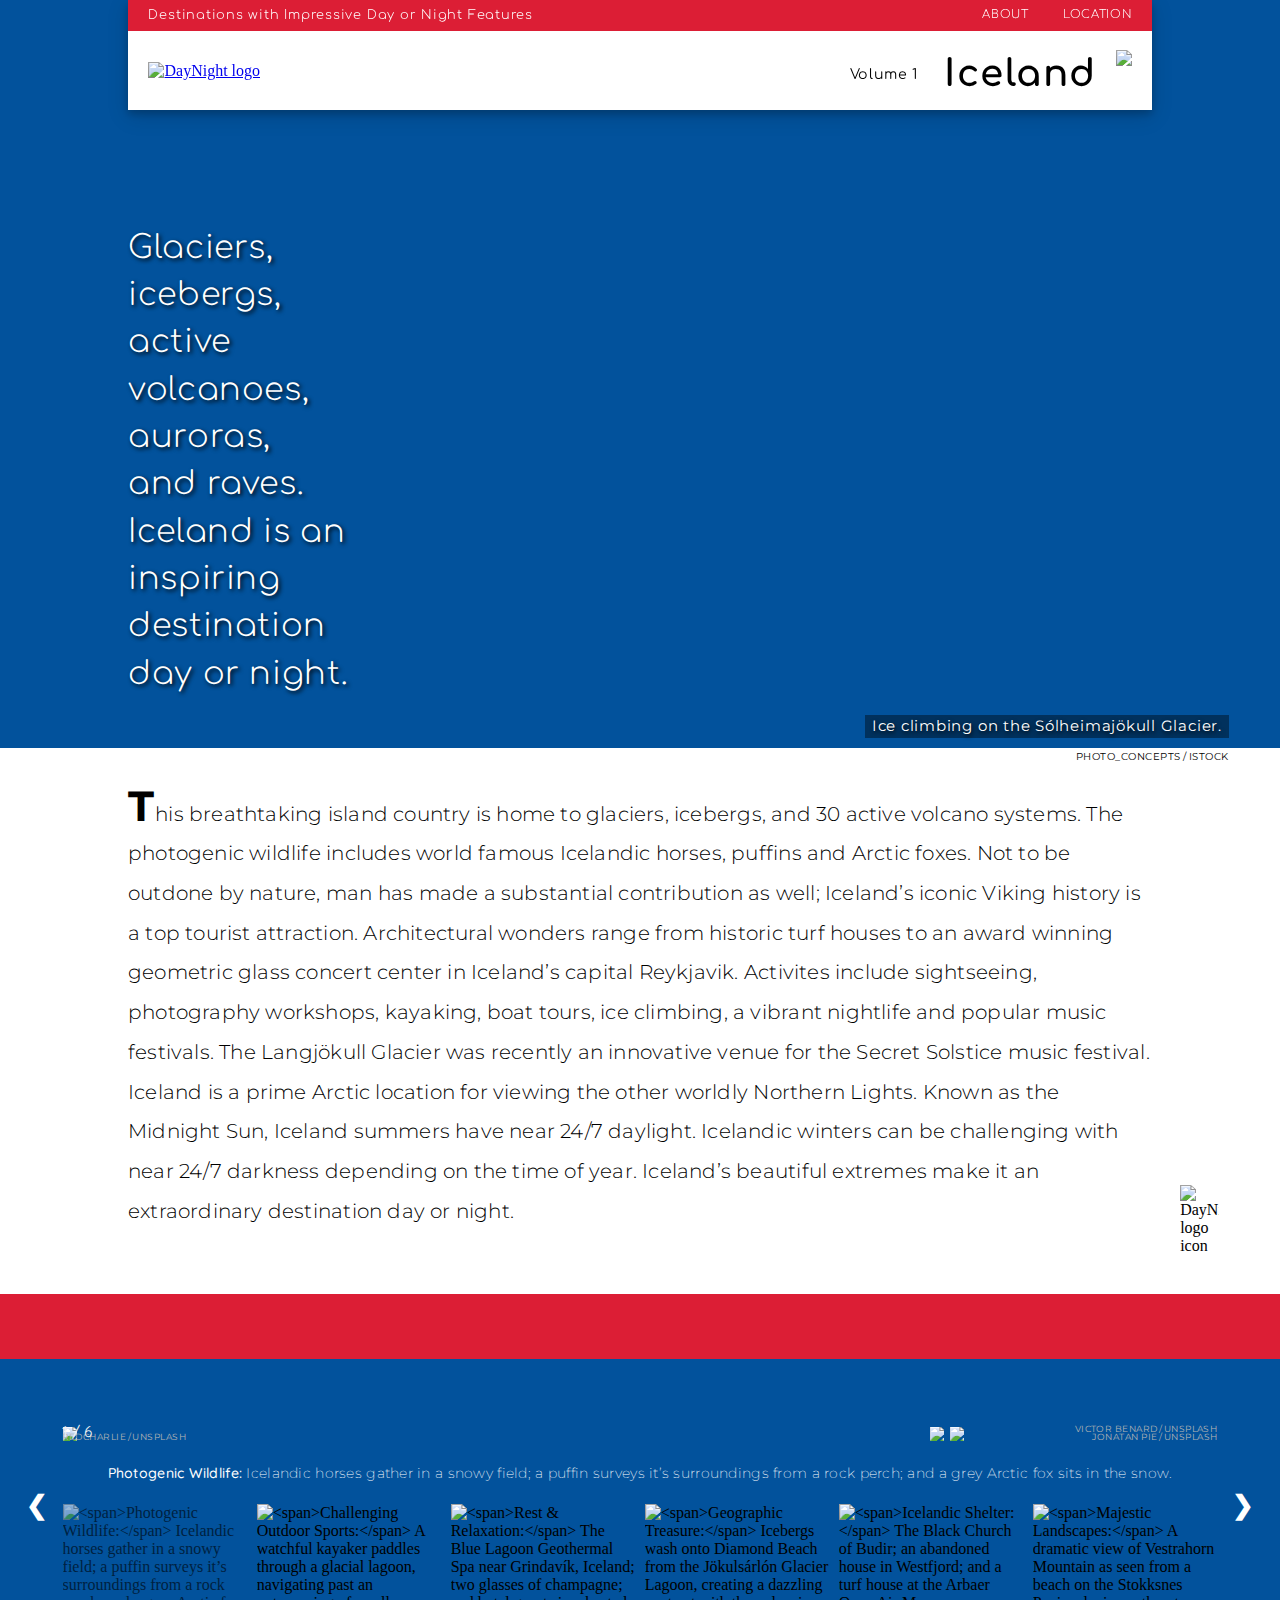
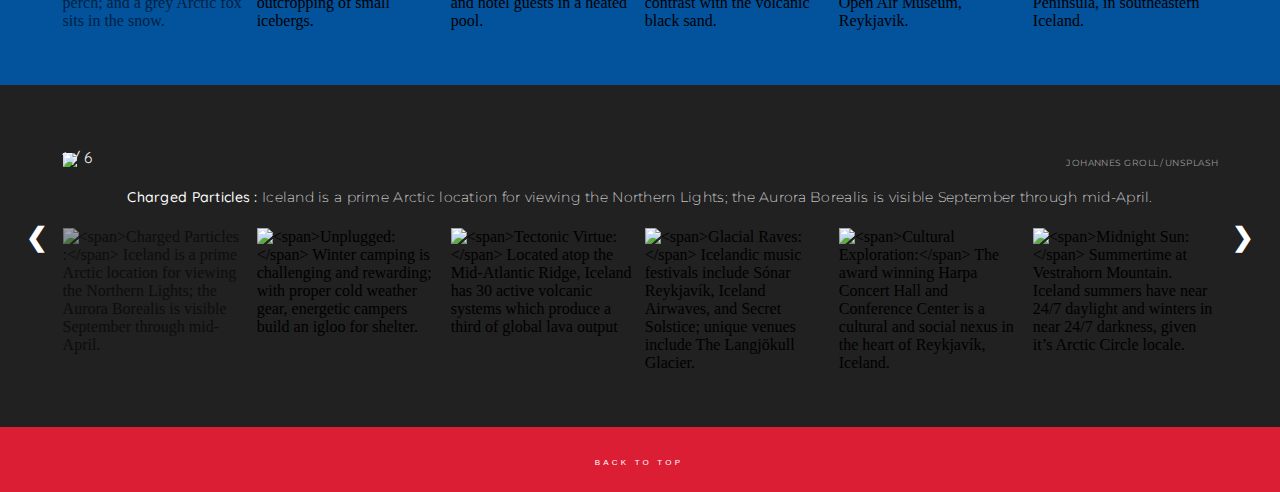
==== commit 76da9c3f: "Add files via upload" ====
--- a/index.html
+++ b/index.html
@@ -45,7 +45,7 @@
         <h4 class="captionhero"><span>Ice climbing on the Sólheimajökull Glacier.</span></h4>
         </div>
         <h6 class="credit pcind">Photo_Concepts&#8239;/&#8239;istock</h6>
-        <div class="herobox"><h2 class="herocopy"><span>T</span>his breathtaking island country is home to glaciers, icebergs, and 30 active volcano systems. The country’s photogenic wildlife includes world famous Icelandic horses, puffins and Arctic foxes. Not to be outdone by nature, man has made a substantial contribution as well. Iceland’s renowned Viking history is a top tourist attraction. Architectural wonders range from historic turf houses to an award winning geometric glass concert center in Iceland’s capital Reykjavik. Activites include sightseeing, photography workshops, kayaking, boat tours, ice climbing, a vibrant nightlife and host to renowned music festivals. The Langjökull Glacier was recently an innovative venue for the Secret Solstice music festival. Iceland is a prime Arctic location for viewing the Northern Lights. Iconically known as the Midnight Sun, Iceland summers have near 24/7 daylight. Icelandic winters can be challenging with near 24/7 darkness depending on the time of year. With it’s menu of beautiful attractions, Iceland is an extraordinary destination day or night.</h2>
+        <div class="herobox"><h2 class="herocopy"><span>T</span>his breathtaking island country is home to glaciers, icebergs, and 30 active volcano systems. The photogenic wildlife includes world famous Icelandic horses, puffins and Arctic foxes. Not to be outdone by nature, man has made a substantial contribution as well; Iceland’s iconic Viking history is a top tourist attraction. Architectural wonders range from historic turf houses to an award winning geometric glass concert center in Iceland’s capital Reykjavik. Activites include sightseeing, photography workshops, kayaking, boat tours, ice climbing, a vibrant nightlife and popular music festivals. The Langjökull Glacier was recently an innovative venue for the Secret Solstice music festival. Iceland is a prime Arctic location for viewing the other worldly Northern Lights. Known as the Midnight Sun, Iceland summers have near 24/7 daylight. Icelandic winters can be challenging with near 24/7 darkness depending on the time of year. Iceland’s beautiful extremes make it an extraordinary destination day or night. </h2> <img class="dn-icon dn-icon-index" src="images/dnicon.svg" alt="DayNight logo icon">
         </div>
     </main>
       <div class="redbar"></div>
--- a/style.css
+++ b/style.css
@@ -90,9 +90,9 @@
   opacity: 0.6;
 }
 img.dnlogo {
-  height: 3.3vw;
+  height: 2.8vw;
   margin: 0% 0% 0% 0%;
-  padding: 1% 0% 0% 0%;
+  padding: .5% 0% 0% 0%;
 }
 h5.vol {
   font-family: 'Comfortaa', cursive;
@@ -135,7 +135,8 @@
   padding: 0px 0px 0px 0px;
 }
 .herobox {
-  margin: 4% 0% 4.5% 0%;
+  position: relative;
+  margin: 4% 0% 5% 0%;
   padding: 0px 0px 0px 0px;
 }
 .heroimg { 
@@ -210,8 +211,8 @@
 }
 .boxa, .boxb  {
   box-shadow: 0 4px 8px 0 rgba(0, 0, 0, 0.1), 0 6px 20px 0 rgba(0, 0, 0, 0.1);
-  margin: 5% 1% 5% 1%; 
-  padding: 0% 0% 35px 0%;
+  margin: 6% 1% 5% 1%; 
+  padding: 0% 0% 4% 0%;
 }
 /* Index, About, Location - credits */
 h6.credit {
@@ -243,14 +244,15 @@
 }
 .introabtloc {
   background-color: #EFEFEF;
+  position: relative;
   margin: 0% 4.7% 0% 4.7%;
   padding: 0% 0% 3% 0%;
 }
 .introabtloc2 {
   position: relative;
   background-color: #FFF;
-  margin: 0% 0% 0% 0%;
-  padding: 3% 0% 3% 0%;
+  margin: 3% 0% 0% 0%;
+  padding: 0% 0% 3% 0%;
 }
 h3.slug {
   color: #000; 
@@ -285,6 +287,24 @@
   margin: 0px 0px 0px 0px; 
   padding: 30px 20px 0px 25px;
 }
+.dn-icon {
+  width: 2.8vw;
+  position: absolute;
+  right: 0px;  
+  bottom: 0px;
+  padding: 0% 0% 0% 0%;
+  z-index: 3;
+}
+.dn-icon-index {
+  bottom: -25px;
+  margin: 0% 4.8% 0% 0%;
+}
+.dn-icon-loc, .dn-icon-abt {
+  margin: 0% 2.5% 2.5% 0%;
+}
+.dn-icon-abtcaptions {
+  margin: 0% 3.5% 3.5% 0%;
+}
 .bluebar, .redbar {
   width: auto;
   position: relative;
@@ -306,7 +326,8 @@
 .containermaps {
   display: flex;
   justify-content: space-between;
-  margin: 0% 5% 0% 5%;
+  /*margin: 1% 5% 0% 5%;*/
+  margin: 3% 3.8% 0% 3.8%;
   padding: 0% 0% 0% 0%;
 }
 .mapa, .mapb {
@@ -703,9 +724,9 @@
   /* /// h6.ula a, h6.ulb a {
 	background-color: yellow;
   } /// */
-  img.dnlogo {
-	height: 3.5vw;
-  }
+img.dnlogo {
+  height: 3.2vw;
+}
   h5.vol {
 	font-size: 1.1vw;
     padding: 1.5% 5.5% 0% 0%;
@@ -768,8 +789,13 @@
     padding: 20px 20px 0px 25px;
   }
   .boxa, .boxb  {
-    padding: 0% 0% 30px 0%;
-  }
+    padding: 0% 0% 25px 0%;
+  }
+    /* //////////// dn-icon //////////////// */
+.dn-icon {
+  width: 3vw;
+}
+
   .bluebar, .redbar {
     padding: 0px 0px 65px 0px;
   }
@@ -848,7 +874,7 @@
 	background-color: dodgerblue;
   } /// */
   img.dnlogo {
-	height: 4.2vw;
+	height: 3.8vw;
   }	
   h5.vol {
 	font-size: 1vw;
@@ -913,8 +939,13 @@
     padding: 20px 20px 0px 25px;
   }
   .boxa, .boxb  {
-    padding: 0% 0% 27px 0%;
-  }
+    padding: 0% 0% 23px 0%;
+  }
+    /* //////////// dn-icon //////////////// */
+.dn-icon {
+  width: 3.5vw;
+}
+
   .bluebar, .redbar {
     padding: 0px 0px 50px 0px;
   }
@@ -981,7 +1012,7 @@
 	background-color: purple;
   } /// */
   img.dnlogo {
-	height: 5vw;
+	height: 4.5vw;
   }	
   h6.tagline {
     font-size: 1.4vw;
@@ -1062,8 +1093,17 @@
     padding: 20px 20px 0px 25px;
   }
   .boxa, .boxb  {
-    padding: 0% 0% 26px 0%;
-  }
+    padding: 0% 0% 45px 0%;
+  }
+     /* //////////// dn-icon //////////////// */
+.dn-icon {
+  width: 4vw;
+}
+		.dn-icon-index {
+  bottom: -15px;
+}
+	
+	
   .bluebar, .redbar {
     padding: 0px 0px 35px 0px;
   }
@@ -1099,6 +1139,7 @@
   }
   /* container image text */
   .caption-container, .caption-container-night {
+	font-weight: 300;
 	font-size: 2vw;
 	line-height: 3vw;
 	margin: 0px 0px 0px 0px;
@@ -1121,7 +1162,7 @@
 	bottom: -3.2%;
   }		
 }
-/* //////////// PURPLE ends //////////// */
+/* PURPLE ends */
 
 /* ///////////////////////////////////// */
 @media (max-width: 500px) {
@@ -1145,12 +1186,14 @@
   span.hide {
 	display: none;
   }
-  h6.tagline, h6.ula a, h6.ulb a { 
-    font-weight: 400;
-  }
-  h6.tagline a, h6.ula a, h6.ulb a {
-	/* /// background-color: greenyellow; /// */
-    font-size: 2.2vw;
+  h6.tagline {
+	display: none;	
+	}
+  h6.ula a, h6.ulb a {
+	/* background-color: greenyellow; */
+    /* font-weight: 400; */
+    font-weight: bolder;
+	font-size: 2.2vw;
 	letter-spacing: .15em;
   }
   .ula {
@@ -1165,7 +1208,7 @@
     display: none;
   }
   h1.country {
-    font-size: 5.2vw;
+    font-size: 5.6vw;
     margin: 0% 0% 0% 0%;
     padding: 1.5% 3.8% 0% 0%; 
   }
@@ -1182,16 +1225,18 @@
   }
   .heroimg { 
     margin: 0px 0px 0px 0px; 
-    padding: 0px 0px 540px 0px;
+    padding: 0px 0px 450px 0px;
   }
   h2.blurb {
-    font-size: 5.2vw;
-    line-height: 9vw;
+	font-weight: 400;
+    font-size: 5.3vw;
+    line-height: 9.1vw;
     margin: 0% 10% 17% 7%; 
     padding: 0px 0px 0px 0px;
   }
   h2.herocopy {
-	font-size: 3.8vw;
+	font-size: 3.9vw;
+	font-weight: 400;
     line-height: 6.4vw;
     margin: 6% 7% 7% 7%; 
     padding: 0px 0px 0px 0px; 
@@ -1235,25 +1280,28 @@
 	letter-spacing: .02em;
     padding: 20px 15px 0px 20px;
   }
-  .boxa, .boxb  { 
-    padding: 0% 0% 25px 0%;
-  }
+  .boxa, .boxb  {
+    padding: 0% 0% 53px 0%;
+  }
+     /* //////////// dn-icon //////////////// */
+.dn-icon {
+  width: 5vw;
+}
+	.dn-icon-index {
+  bottom: -15px;
+}
+.dn-icon-loc, .dn-icon-abt {
+  margin: 0% 4% 3.5% 0%;
+}
+.dn-icon-abtcaptions {
+  margin: 0% 3.5% 4% 0%;
+}
+	
+	
   .bluebar, .redbar {
     margin: 0px 0px 0px 0px;
     padding: 0px 0px 35px 0px;
   }
-  /* //////////  POPUP starts  ////////// */
-  .popup .popuptext {
-	font-size: 11px;
-    bottom: 120%;
-  }
-  .pop1 .text1 {
-	margin-left: -60px;
-  }
-  .pop5 .text5 {
-    margin-left: -60px;
-  }
-  /* //////////  POPUP ends  ////////// */
   .backtotop a {
     color: #FFF;
     font-size: 7.5px;
@@ -1266,9 +1314,6 @@
 	margin: 0% 0% 0% 0%;
     padding: 7% 6% 2% 6%; 
   }
-  /*.column-thumbnail, .column-thumbnail-night {
-	display: none; 
-  }*/
   .column-thumbnail, .column-thumbnail-night {
     width: 33.33%;
     margin: 0px 0px 0px 0px;
@@ -1293,6 +1338,7 @@
   }
   /* container image text */
   .caption-container, .caption-container-night {
+	font-weight: 400;
 	font-size: 3.1vw;
 	line-height: 4.5vw;
 	margin: 0px 0px 0px 0px;
@@ -1325,4 +1371,143 @@
     margin: 2% 0% 2% 0%;
     padding: 0% 0% 100% 0%;
   }
-}+}
+/* Smaller MQs begin */
+
+@media (min-width: 351px) and (max-width: 500px) {
+  .heroimg { 
+    margin: 0px 0px 0px 0px; 
+    padding: 0px 0px 440px 0px;
+  }
+/* //////////// dn-icon //////////////// */
+.dn-icon {
+  width: 5.5vw;
+}
+		.dn-icon-index {
+  bottom: -15px;
+}
+.dn-icon-loc, .dn-icon-abt {
+  margin: 0% 4% 3.5% 0%;
+}
+.dn-icon-abtcaptions {
+  margin: 0% 3.5% 4% 0%;
+}
+  .popup .popuptext {
+	font-size: 11px;
+    bottom: 120%;
+  }
+  .pop1 .text1 {
+	margin-left: -60px;
+  }
+  .pop5 .text5 {
+    margin-left: -60px;
+  }	
+}
+@media (min-width: 251px) and (max-width: 350px) {
+  .heroimg { 
+    margin: 0px 0px 0px 0px; 
+    padding: 0px 0px 400px 0px;
+  }
+	/* //////////// dn-icon //////////////// */
+.dn-icon {
+  width: 6vw;
+}
+		.dn-icon-index {
+  bottom: -15px;
+}
+.dn-icon-loc, .dn-icon-abt {
+  margin: 0% 4% 3.5% 0%;
+}
+.dn-icon-abtcaptions {
+  margin: 0% 3.5% 4% 0%;
+}
+	
+  .popup .popuptext {
+	font-size: 11px;
+    bottom: 120%;
+  }
+  .popup img {
+    width: 19vw;
+  }
+  .saudarkrokur {
+    top: 35%;
+  }
+  .akureyri {
+    top: 36.8%;
+  }
+  .egilsstadir {
+    top: 40%;
+  }
+  .borgarnes {
+    top: 55.5%;
+  }
+  .grindavik {
+    top: 66%;
+  }
+  .selfoss {
+    top: 68.5%;
+  }
+  .vatnajokull {
+    top: 59%;
+  }	
+  .pop1 .text1 {
+	margin-left: -70px;
+  }
+  .pop5 .text5 {
+    margin-left: -70px;
+  }	
+}
+@media (max-width: 250px) {
+  .heroimg { 
+    margin: 0px 0px 0px 0px; 
+    padding: 0px 0px 340px 0px;
+  }
+	/* //////////// dn-icon //////////////// */
+.dn-icon {
+  width: 6.5vw;
+}
+		.dn-icon-index {
+  bottom: -15px;
+}
+.dn-icon-loc, .dn-icon-abt {
+  margin: 0% 4% 3.5% 0%;
+}
+.dn-icon-abtcaptions {
+  margin: 0% 3.5% 4% 0%;
+}
+  .popup .popuptext {
+	font-size: 11px;
+    bottom: 120%;
+   }
+  .popup img {
+    width: 19vw;
+	}
+  .saudarkrokur {
+    top: 29.5%;
+  }
+  .akureyri {
+    top: 31.3%;
+  }
+  .egilsstadir {
+    top: 34.5%;
+  }
+  .borgarnes {
+    top: 54%;
+  }
+  .grindavik {
+    top: 60.5%;
+  }
+  .selfoss {
+    top: 63%;
+  }
+  .vatnajokull {
+    top: 53.5%;
+  }
+  .pop1 .text1 {
+	margin-left: -100px;
+  }
+  .pop5 .text5 {
+    margin-left: -100px;
+  }	
+}
+/* Smaller MQs end */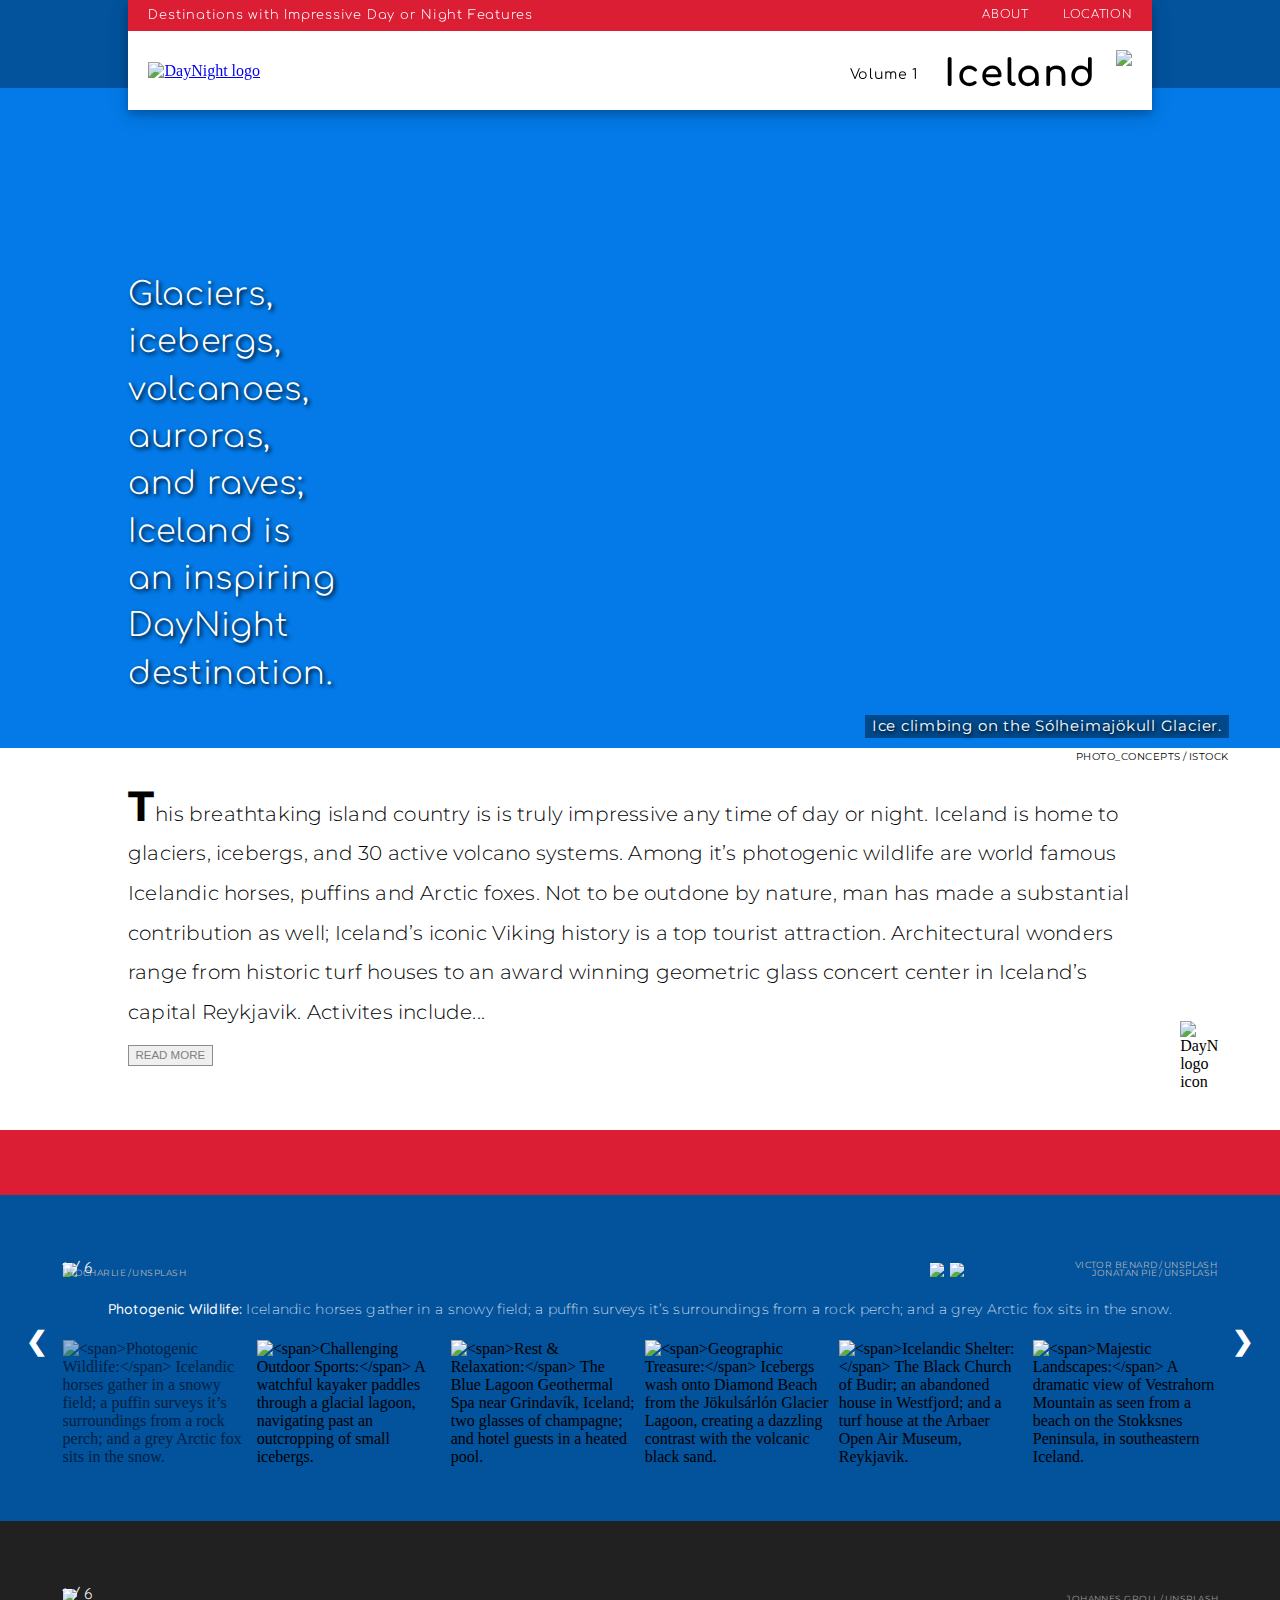
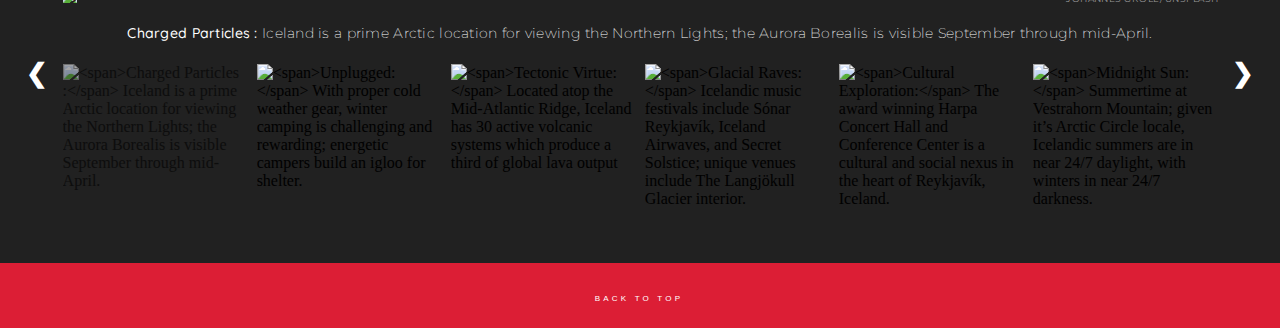
==== commit 93b01484: "Add files via upload" ====
--- a/index.html
+++ b/index.html
@@ -41,11 +41,14 @@
     <main class="hero">
       <div class="bluebar-bigger"></div>
         <div class="heroimg" role="img" aria-label="man ice climbing on a glacier">
-        <h2 class="blurb">Glaciers, <br>icebergs, <br>active <br>volcanoes, <br>auroras, <br>and raves. <br>Iceland is an <br>inspiring <br>destination <br>day or night.</h2>   
+        <h2 class="blurb">Glaciers, <br>icebergs, <br>volcanoes, <br>auroras, <br>and raves; <br>Iceland is <br>an inspiring <br>DayNight <br>destination.</h2>   
         <h4 class="captionhero"><span>Ice climbing on the Sólheimajökull Glacier.</span></h4>
         </div>
         <h6 class="credit pcind">Photo_Concepts&#8239;/&#8239;istock</h6>
-        <div class="herobox"><h2 class="herocopy"><span>T</span>his breathtaking island country is home to glaciers, icebergs, and 30 active volcano systems. The photogenic wildlife includes world famous Icelandic horses, puffins and Arctic foxes. Not to be outdone by nature, man has made a substantial contribution as well; Iceland’s iconic Viking history is a top tourist attraction. Architectural wonders range from historic turf houses to an award winning geometric glass concert center in Iceland’s capital Reykjavik. Activites include sightseeing, photography workshops, kayaking, boat tours, ice climbing, a vibrant nightlife and popular music festivals. The Langjökull Glacier was recently an innovative venue for the Secret Solstice music festival. Iceland is a prime Arctic location for viewing the other worldly Northern Lights. Known as the Midnight Sun, Iceland summers have near 24/7 daylight. Icelandic winters can be challenging with near 24/7 darkness depending on the time of year. Iceland’s beautiful extremes make it an extraordinary destination day or night. </h2> <img class="dn-icon dn-icon-index" src="images/dnicon.svg" alt="DayNight logo icon">
+        <div class="herobox"><h2 class="herocopy"><span>T</span>his breathtaking island country is is truly impressive any time of day or night. Iceland is home to glaciers, icebergs, and 30 active volcano systems. Among it’s photogenic wildlife are world famous Icelandic horses, puffins and Arctic foxes. Not to be outdone by nature, man has made a substantial contribution as well; Iceland’s iconic Viking history is a top tourist attraction. Architectural wonders range from historic turf houses to an award winning geometric glass concert center in Iceland’s capital Reykjavik. Activites include<span id="dots">...</span><span id="more"> sightseeing, photography workshops, kayaking, boat tours, ice climbing, a vibrant nightlife and popular music festivals. The Secret Solstice music festival recently had a unique venue inside of The Langjökull Glacier. Iceland is a prime Arctic location for viewing the beautiful and otherworldly seasonal Northern Lights spectacle. Famously known as the Midnight Sun, Iceland summers have near 24/7 daylight. Equally challenging to adapt to, Icelandic winters are in near 24/7 darkness depending on the time of year. Iceland’s beautiful extremes truly make it an extraordinary DayNight destination. 
+		</span></h2>
+		<button onclick="myFunction()" id="myBtn">READ MORE</button>
+		<img class="dn-icon dn-icon-index" src="images/dnicon.svg" alt="DayNight logo icon">
         </div>
     </main>
       <div class="redbar"></div>
@@ -187,19 +190,19 @@
           <img src="images/night-thumbnail-1-600x300.jpg" style="width:100%" class="demo2 cursor" alt="<span>Charged Particles :</span> Iceland is a prime Arctic location for viewing the Northern Lights; the Aurora Borealis is visible September through mid-April.">
         </div>
 	    <div class="column-thumbnail-night" onclick="currentSlide2(2)">
-          <img src="images/night-thumbnail-2-600x300.jpg" style="width:100%" class="demo2 cursor" alt="<span>Unplugged:</span> Winter camping is challenging and rewarding; with proper cold weather gear, energetic campers build an igloo for shelter.">
+          <img src="images/night-thumbnail-2-600x300.jpg" style="width:100%" class="demo2 cursor" alt="<span>Unplugged:</span> With proper cold weather gear, winter camping is challenging and rewarding; energetic campers build an igloo for shelter.">
 	    </div>
 	    <div class="column-thumbnail-night" onclick="currentSlide2(3)">
           <img src="images/night-thumbnail-3-600x300.jpg" style="width:100%" class="demo2 cursor" alt="<span>Tectonic Virtue:</span> Located atop the Mid-Atlantic Ridge, Iceland has 30 active volcanic systems which produce a third of global lava output">
 	    </div>
 	    <div class="column-thumbnail-night" onclick="currentSlide2(4)">
-          <img src="images/night-thumbnail-4-600x300.jpg" style="width:100%" class="demo2 cursor" alt="<span>Glacial Raves:</span> Icelandic music festivals include Sónar Reykjavík, Iceland Airwaves, and Secret Solstice; unique venues include The Langjökull Glacier.">
+          <img src="images/night-thumbnail-4-600x300.jpg" style="width:100%" class="demo2 cursor" alt="<span>Glacial Raves:</span> Icelandic music festivals include Sónar Reykjavík, Iceland Airwaves, and Secret Solstice; unique venues include The Langjökull Glacier interior.">
 	    </div>
 	    <div class="column-thumbnail-night" onclick="currentSlide2(5)">
 		  <img src="images/night-thumbnail-5-600x300.jpg" style="width:100%" class="demo2 cursor" alt="<span>Cultural Exploration:</span> The award winning Harpa Concert Hall and Conference Center is a cultural and social nexus in the heart of Reykjavík, Iceland.">
 	    </div>  
 	    <div class="column-thumbnail-night" onclick="currentSlide2(6)">
-          <img src="images/night-thumbnail-6-600x300.jpg" style="width:100%" class="demo2 cursor" alt="<span>Midnight Sun:</span> Summertime at Vestrahorn Mountain. Iceland summers have near 24/7 daylight and winters in near 24/7 darkness, given it’s Arctic Circle locale.">
+          <img src="images/night-thumbnail-6-600x300.jpg" style="width:100%" class="demo2 cursor" alt="<span>Midnight Sun:</span> Summertime at Vestrahorn Mountain; given it’s Arctic Circle locale, Icelandic summers are in near 24/7 daylight, with winters in near 24/7 darkness.">
 	    </div>
       </div>
     </div>
--- a/style.css
+++ b/style.css
@@ -84,7 +84,9 @@
   padding: 0% 0% 0% 0%;
 }
 h6.tagline {
-  text-transform: none;  
+  text-transform: none;
+  margin: 0% 0% 0% 0%;
+  padding: 0% 0% 0% 0%;
 } 
 .navleftbottom a:hover {
   opacity: 0.6;
@@ -141,7 +143,7 @@
 }
 .heroimg { 
   width: 100%;
-  background-color: #02529C;
+  background-color: #037AE8;
   background-image: url("images/photo-concepts-istock-2000x1007.jpg");
   background-size: cover;
   background-repeat: no-repeat;
@@ -165,7 +167,7 @@
   margin: 0% 10% 3% 10%; 
   padding: 0px 0px 0px 0px;
 }
-h2.herocopy {
+h2.herocopy, #dots, #more {
   color: #000; 
   font-family: 'Montserrat', sans-serif;
   font-weight: 300;
@@ -181,6 +183,22 @@
   font-size: 3vw;
   margin: 0px 0px 0px 0px;
   padding: 0px 1px 0px 0px; 
+}
+#dots {
+  margin: 0% 0% 0% 0%;
+  padding: 0% 0% 0% 0%; 
+}
+#more {
+  display: none;
+  margin: 0% 0% 0% 0%;
+  padding: 0% 0% 0% 0%; 
+}
+#myBtn {
+  color: #808080;
+  font-size: .9vw;
+  border: .5px solid #8D8D8D;
+  margin: 1% 0% 0% 10%;
+  padding: .3% .5% .3% .5%; 
 }
 h4.captionhero  {
   color: #FFF;
@@ -197,7 +215,7 @@
   margin: 0px 0px 0px 0px; 
   padding: 1px 7px 3px 7px;
 }
-/* About page flexboxes */
+/* about page flexboxes */
 .containerabt {
   display: flex;
   flex-wrap: wrap;
@@ -209,12 +227,18 @@
   flex: 1;
   position: relative;
 }
+.boxa img {
+  background-color: #037AE8;
+}
+.boxb img {
+  background-color: #CC6600;
+}
 .boxa, .boxb  {
   box-shadow: 0 4px 8px 0 rgba(0, 0, 0, 0.1), 0 6px 20px 0 rgba(0, 0, 0, 0.1);
   margin: 6% 1% 5% 1%; 
   padding: 0% 0% 4% 0%;
 }
-/* Index, About, Location - credits */
+/* index, about, location - credits */
 h6.credit {
   color: #000; 
   font-family: 'Montserrat', sans-serif;
@@ -225,7 +249,7 @@
   float: right;
   z-index: 2;
 }
-/* HERO ice climber image - credit */
+/* hero ice climber image - credit */
 h6.pcind { 
   margin: 0% 4% 0% 0%;
   padding: 3px 0px 0px 0px;
@@ -237,7 +261,7 @@
   margin: 0% 2% 0% 0%;
   padding: 0px 0px 0px 0px;
 }
-/* About pg credits */
+/* about pg credits */
 h6.jeabt, h6.ydwabt {
   margin: -2px 0px 0px 0px;
   padding: 0px 10px 0px 0px;
@@ -261,7 +285,7 @@
   letter-spacing: .1em;
   text-transform: uppercase;
   padding: 5.5% 6% 3% 6%;
-  margin: 0px 0% 0% 0%;
+  margin: 0% 0% 0% 0%;
 }
 hr.lineabout {
   margin: 0% 6% 3% 6%;
@@ -270,14 +294,14 @@
 p.bodyabout, p.bodylocation {
   color: #000; 
   font-family: 'Montserrat', sans-serif; 
-  font-weight: 400;
   font-weight: 400;
   font-size: 1.2vw;
   line-height: 2.2vw;	
   padding: 0% 6% 2% 6%;
   margin: 0px 0px 0px 0px;
 }
-h3.captionout { /* About - captions */
+/* about captions */
+h3.captionout { 
   color: #000;
   text-align: left;
   font-family: 'Comfortaa', cursive;
@@ -322,11 +346,10 @@
   margin: 0% 6% 3% 6%;
   padding: 0% 0% 0% 0%;
 }
-/* Google maps flexbox */
+/* Google Maps flexbox */
 .containermaps {
   display: flex;
   justify-content: space-between;
-  /*margin: 1% 5% 0% 5%;*/
   margin: 3% 3.8% 0% 3.8%;
   padding: 0% 0% 0% 0%;
 }
@@ -345,6 +368,16 @@
   position: absolute;
   left: 0;
   top: 0;
+}
+.googlemap iframe {
+  background-color: #037AE8;
+  position: absolute;
+  top: 0;
+  left: 0;
+  width: 100% !important;
+  height: 100% !important; 
+  margin: 0px 0px;
+  padding: 0px 0px;
 }
 .iceland-tourist-map {
   width: 88%;
@@ -357,14 +390,13 @@
   margin: 2% 0% 2% 0%;
   padding: 0% 6% 100% 6%;
 }
-/* //////////   POPUP begins   ////////// */
-
-/* Popup container */
+/* POPUP begins */
+/* popup container */
 .popup {
   position: relative;
   display: inline-block;
 }
-/* Popup text */
+/* popup text */
 .popup .popuptext {
   visibility: hidden;
   width: 120px;
@@ -378,25 +410,25 @@
   position: absolute;
   bottom: 100%;
   left: 50%; 
-  margin-left: -60px; /* Use half of the width (120/2 = 60), to center the tooltip */
+  margin-left: -60px; /* use half the width (120/2 = 60), to center arrow */
   padding: 9px 6px 9px 6px;
   z-index: 1;
 }
 .popup .popuptext::after {
   content: " ";
   position: absolute;
-  top: 100%; /* At the bottom of the tooltip */
+  top: 100%; /* at bottom of popup */
   left: 50%;
   margin-left: -5px;
   border-width: 5px;
   border-style: solid;
   border-color: black transparent transparent transparent;
 }
-/* Show the popup text when you mouse over the popup container */
+/* show popup text, mouse over popup container */
 .popup:hover .popuptext {
   visibility: visible;
 }
-/* Popup - animation */
+/* popup - animation */
 .popup .popuptext {
   opacity: 0;
   transition: opacity 1s;
@@ -404,11 +436,11 @@
 .popup:hover .popuptext {
   opacity: 1;
 }
- /* city name svgs */
+ /* city name floating svg */
 .popup img {
-	width: 18vw;
-}
-.saudarkrokur, .akureyri, .egilsstadir, .borgarnes, .grindavik, .selfoss, .vatnajokull {
+  width: 18vw;
+}
+.saudarkrokur, .akureyri, .egilsstadir, .borgarnes, .grindavik, .vatnajokull {
   position: absolute;
 }
 .saudarkrokur {
@@ -420,7 +452,7 @@
   left: 52%;
 }
 .pop1 .text1, .pop2 .text2 {
-	margin-left: 0px;
+  margin-left: 0px;
 }
 .egilsstadir {
   top: 40.5%;
@@ -437,15 +469,11 @@
 .pop5 .text5 {
   margin-left: -5px;
 }
-.selfoss {
-  top: 69%;
-  left: 32.3%;
-}
 .vatnajokull {
   top: 59.5%;
   left: 57%;
 }
-/* //////////  POPUP ends  ////////// */
+/* POPUP ends */
 
 .backtotop {
   position: absolute;
@@ -473,7 +501,7 @@
   color: #FFF;
   text-shadow: 2px 1px 2px #000;
 }
-/* //////////  SLIDESHOW begins  ////////// */
+/* SLIDESHOW begins */
 
 .container-day, .container-night {
   box-sizing: border-box;
@@ -495,7 +523,7 @@
   margin: 0% 0% 0% 0%;
   padding: 0% 4px 0% 4px; 
 }
-/* blue outlines on Day slides */
+/* blue outlines on DAY slides */
 .mySlides img, .mySlides2 img {
   outline-offset: -1px;
   vertical-align: middle;
@@ -507,7 +535,7 @@
   background-color: #02529C;
   outline: 1px solid #02529C; 
 }
-/* graphite outlines on Night slides */
+/* graphite outlines on NIGHT slides */
 .mySlides2 img {
   box-sizing: border-box;
   background-color: #212121;
@@ -568,7 +596,6 @@
   user-select: none;
   box-sizing: border-box;
   border-radius: 0 3px 3px 0;
-  /*margin-top: -50px;*/
   color: white;
   font-size: 2vw;
   font-weight: bold;
@@ -579,7 +606,7 @@
   padding: 0% 0% 0% 0%;
 }
 .prev, .prev-night {
-	left: 34px;
+  left: 34px;
 }
 .next, .next-night {
   right: 34px;
@@ -681,11 +708,10 @@
   bottom: -1.5%;
   right: 4px;
 }
-/* //////////  SLIDESHOW ends  ////////// */
+/* SLIDESHOW ends */
 
 /* MEDIA QUERY begins */
 
-/* ///////////////////////////////////// */
 @media (min-width: 1401px){
   .navtopcontain {
     height: 2vw;
@@ -697,14 +723,12 @@
     font-size: .8vw;
   }
   h6.ula a, h6.ulb a {
-	/* /// background-color: fuchsia; /// */
     font-size: .75vw;
   }
   .ula {
 	padding: 0% 6% 0% 0%;	
   }
 }
-/* ///////////////////////////////////// */
 @media (min-width: 1001px) and (max-width: 1400px) {
   .navtopcontain {
     height: 2.4vw;
@@ -721,12 +745,9 @@
   .ula {
 	padding: 0% 7% 0% 0%;	
   }
-  /* /// h6.ula a, h6.ulb a {
-	background-color: yellow;
-  } /// */
-img.dnlogo {
-  height: 3.2vw;
-}
+  img.dnlogo {
+    height: 3.2vw;
+  }
   h5.vol {
 	font-size: 1.1vw;
     padding: 1.5% 5.5% 0% 0%;
@@ -736,9 +757,7 @@
   }
   img.flag {
     height: 3.2vw;
-  }
-/* ///////////// YELLOW begins ///////////// */
-	
+  }	
   .bluebar-bigger {
 	height: 6.9vw;
   }
@@ -755,7 +774,7 @@
     margin: 0% 10% 4% 10%; 
     padding: 0px 0px 0px 0px;
   }
-  h2.herocopy {
+  h2.herocopy, #dots, #more {
 	font-size: 1.6vw;
     line-height: 3.1vw;
   }
@@ -764,7 +783,7 @@
     margin: 0px 0px 0px 0px; 
     padding: 1px 7px 3px 7px;
   }
-/* Index, About, Location - credits */
+  /* index, about, location - credits */
   h6.credit {
 	font-size: .75vw;
   }
@@ -783,7 +802,8 @@
 	font-weight: 300;
     line-height: 3vw;	
   }
-  h3.captionout { /* About - captions */
+  /* about - captions */
+  h3.captionout { 
     font-size: 1.3vw;
     line-height: 2.5vw;
     padding: 20px 20px 0px 25px;
@@ -791,15 +811,13 @@
   .boxa, .boxb  {
     padding: 0% 0% 25px 0%;
   }
-    /* //////////// dn-icon //////////////// */
-.dn-icon {
-  width: 3vw;
-}
-
+  .dn-icon {
+    width: 3vw;
+  }
   .bluebar, .redbar {
     padding: 0px 0px 65px 0px;
   }
-  /* //////////  POPUP starts  ////////// */
+  /* POPUP starts */
   .popup .popuptext {
     bottom: 110%;
   }
@@ -809,7 +827,7 @@
   .pop5 .text5 {
     margin-left: -40px;
   }
-  /* //////////  POPUP ends  ////////// */
+  /* POPUP ends */
   .backtotop a {
     color: #FFF;
   }	
@@ -848,9 +866,6 @@
 	bottom: -2%;
   }	
 }
-/* //////////// YELLOW ends //////////// */
-
-/* ///////////////////////////////////// */
 @media (min-width: 801px) and (max-width: 1000px) {
   .navtopcontain {
     height: 2.8vw;
@@ -870,9 +885,6 @@
   .ula {
 	padding: 0% 8% 0% 0%;	
   }
-  /* /// h6.ula a, h6.ulb a {
-	background-color: dodgerblue;
-  } /// */
   img.dnlogo {
 	height: 3.8vw;
   }	
@@ -886,9 +898,7 @@
   }
   img.flag {
     height: 4.2vw;
-  }
-/* //////////// DODGERBLUE begins //////////// */
-	
+  }	
   .bluebar-bigger {
 	height: 8vw;
   }
@@ -905,7 +915,7 @@
     margin: 0% 10% 3% 10%; 
     padding: 0px 0px 0px 0px;
   }
-  h2.herocopy {
+  h2.herocopy, #dots, #more {
 	font-size: 1.8vw;
     line-height: 3.2vw;
   }
@@ -914,7 +924,7 @@
     margin: 0px 0px 0px 0px; 
     padding: 1px 7px 3px 7px;
   }
-  /* Index, About, Location - credits */
+  /* index, about, location - credits */
   h6.credit {
 	font-size: .9vw;
   }
@@ -933,7 +943,8 @@
 	font-weight: 300;
     line-height: 3.4vw;	
   }
-  h3.captionout { /* About - captions */
+  /* about - captions */
+  h3.captionout { 
     font-size: 1.6vw;
     line-height: 2.9vw;  
     padding: 20px 20px 0px 25px;
@@ -941,15 +952,13 @@
   .boxa, .boxb  {
     padding: 0% 0% 23px 0%;
   }
-    /* //////////// dn-icon //////////////// */
-.dn-icon {
-  width: 3.5vw;
-}
-
+  .dn-icon {
+    width: 3.5vw;
+  }
   .bluebar, .redbar {
     padding: 0px 0px 50px 0px;
   }
-  /* //////////  POPUP starts  ////////// */
+  /* POPUP starts */
   .popup .popuptext {
     bottom: 110%;
   }
@@ -959,7 +968,7 @@
   .pop5 .text5 {
     margin-left: -40px;
   }
-  /* //////////  POPUP ends  ////////// */
+  /* POPUP ends */
   .backtotop a {
     color: #FFF;
   }	
@@ -976,7 +985,7 @@
 	font-size: 1.4vw;
     top: -7%;
   }
-  /* nontainer image text */
+  /* container image text */
   .caption-container, .caption-container-night {
 	font-size: 1.6vw;
 	line-height: 2.7vw;
@@ -998,9 +1007,6 @@
 	bottom: -2.6%;
   }		
 }
-/* //////////// DODGERBLUE ends //////////// */
-
-/* ///////////////////////////////////// */
 @media (min-width: 501px) and (max-width: 800px) {
   .navtopcontain {
     height: 3.2vw;
@@ -1008,14 +1014,11 @@
   .navbottomcontain {  
     height: 8.5vw;
   }
-  /* /// h6.ula a, h6.ulb a {
-	background-color: purple;
-  } /// */
   img.dnlogo {
 	height: 4.5vw;
   }	
   h6.tagline {
-    font-size: 1.4vw;
+    font-size: 1.6vw;
   }
   span.hide {
 	display: none;
@@ -1024,7 +1027,7 @@
     font-weight: 400;
   }
   h6.ula a, h6.ulb a {
-    font-size: 1.2vw;
+    font-size: 1.4vw;
   }
   .ula {
 	padding: 0% 10% 0% 0%;	
@@ -1032,7 +1035,7 @@
   h5.vol {
 	font-size: 1.3vw;
 	font-weight: 400;
-	padding: 1.5% 8.5% 0% 0%;
+	padding: 1.5% 8% 0% 0%;
   }
   h1.country {
     font-size: 4vw;
@@ -1040,8 +1043,6 @@
   img.flag {
     height: 5vw;
   }
-  /* //////////// PURPLE begins //////////// */
-	
   .bluebar-bigger {
 	height: 8.8vw;
   }
@@ -1052,20 +1053,20 @@
     padding: 0px 0px 600px 0px;
   }
   h2.blurb {
-    font-size: 4.5vw;
-    line-height: 6vw;
+    font-size: 4vw;
+    line-height: 6.5vw;
     margin: 0% 10% 6% 10%; 
   }
-  h2.herocopy {
-	font-size: 2.2vw;
-    line-height: 4.4vw;
+  h2.herocopy, #dots, #more {
+	font-size: 2.1vw;
+    line-height: 4.2vw;
   }
   h4.captionhero  {
 	font-size: 1.9vw;
     margin: 0px 0px 0px 0px; 
     padding: 1px 7px 3px 7px;
   }
-  /* Index, About, Location - credits */
+  /* index, about, location - credits */
   h6.credit {
 	font-size: 1.3vw;
   }	
@@ -1079,6 +1080,13 @@
     font-size: 1.7vw;
     padding: 5.5% 6% 3% 6%;
   }
+  #myBtn {
+	font-size: 1.6vw;
+	position: relative;
+	bottom: -10px;
+    margin: 0% 0% 0% 10%;
+    padding: .5% 1.5% .5% 1.5%; 
+  }
   p.bodyabout, p.bodylocation {
 	font-size: 2.4vw;
 	font-weight: 300;
@@ -1087,27 +1095,25 @@
   .containerabt {
     display: block;
   }
-  h3.captionout { /* captions for About page pix */
-    font-size: 2.1vw;
-    line-height: 3.6vw;
+  /* captions for about page pix */
+  h3.captionout { 
+    font-size: 2vw;
+    line-height: 3.5vw;
     padding: 20px 20px 0px 25px;
   }
   .boxa, .boxb  {
     padding: 0% 0% 45px 0%;
   }
-     /* //////////// dn-icon //////////////// */
-.dn-icon {
-  width: 4vw;
-}
-		.dn-icon-index {
-  bottom: -15px;
-}
-	
-	
+  .dn-icon {
+    width: 4vw;
+  }
+  .dn-icon-index {
+    bottom: -15px;
+  }
   .bluebar, .redbar {
     padding: 0px 0px 35px 0px;
   }
-  /* //////////  POPUP starts  ////////// */
+  /* POPUP starts */
   .popup .popuptext {
 	font-size: 11px;
     bottom: 120%;
@@ -1118,7 +1124,7 @@
   .pop5 .text5 {
     margin-left: -55px;
   }
-  /* //////////  POPUP ends  ////////// */
+  /* POPUP ends */
   .backtotop a {
     color: #FFF;
   }	
@@ -1126,7 +1132,7 @@
 	top: 38%;
     font-size: 2.8vw;
   }
-  /* Position the "next button" to the right */
+  /* position next button to right */
   .prev, .prev-night {
 	left: 14.5px;
   }
@@ -1140,7 +1146,7 @@
   /* container image text */
   .caption-container, .caption-container-night {
 	font-weight: 300;
-	font-size: 2vw;
+	font-size: 1.8vw;
 	line-height: 3vw;
 	margin: 0px 0px 0px 0px;
   }
@@ -1162,12 +1168,9 @@
 	bottom: -3.2%;
   }		
 }
-/* PURPLE ends */
-
-/* ///////////////////////////////////// */
 @media (max-width: 500px) {
   .navcontainer {
-    margin: 0% 5% 0% 5%;  
+    margin: 0% 0% 0% 0%;  
   } 
   .navtopcontain {
     height: 5.2vw;
@@ -1190,8 +1193,6 @@
 	display: none;	
 	}
   h6.ula a, h6.ulb a {
-	/* background-color: greenyellow; */
-    /* font-weight: 400; */
     font-weight: bolder;
 	font-size: 2.2vw;
 	letter-spacing: .15em;
@@ -1234,7 +1235,7 @@
     margin: 0% 10% 17% 7%; 
     padding: 0px 0px 0px 0px;
   }
-  h2.herocopy {
+  h2.herocopy, #dots, #more {
 	font-size: 3.9vw;
 	font-weight: 400;
     line-height: 6.4vw;
@@ -1246,11 +1247,11 @@
     margin: 0px 0px 0px 0px; 
     padding: 1px 7px 3px 7px;
   }	
-  /* Index, About, Location - credits */
+  /* index, about, location - credits */
   h6.credit {
 	font-size: 2.3vw;
   }
-  /* HERO image - credit */
+  /* hero image - credit */
   h6.pcind { 
     margin: 0% 4% 0% 0%;
 	padding: 1% 0% 3% 0%;
@@ -1264,6 +1265,13 @@
   h3.slug {
     font-size: 3vw;
     padding: 10% 6% 6% 6%;
+  }
+  #myBtn {
+	font-size: 1.6vw;
+	position: relative;
+	bottom: -10px;
+    margin: 0% 0% 0% 10%;
+    padding: .5% 1.5% .5% 1.5%; 
   }
   p.bodyabout, p.bodylocation {
 	font-size: 3.4vw;
@@ -1283,21 +1291,18 @@
   .boxa, .boxb  {
     padding: 0% 0% 53px 0%;
   }
-     /* //////////// dn-icon //////////////// */
-.dn-icon {
-  width: 5vw;
-}
-	.dn-icon-index {
-  bottom: -15px;
-}
-.dn-icon-loc, .dn-icon-abt {
-  margin: 0% 4% 3.5% 0%;
-}
-.dn-icon-abtcaptions {
-  margin: 0% 3.5% 4% 0%;
-}
-	
-	
+  .dn-icon {
+    width: 5vw;
+  }
+  .dn-icon-index {
+    bottom: -15px;
+  }
+  .dn-icon-loc, .dn-icon-abt {
+    margin: 0% 4% 3.5% 0%;
+  }
+  .dn-icon-abtcaptions {
+    margin: 0% 3.5% 4% 0%;
+  }
   .bluebar, .redbar {
     margin: 0px 0px 0px 0px;
     padding: 0px 0px 35px 0px;
@@ -1372,26 +1377,51 @@
     padding: 0% 0% 100% 0%;
   }
 }
-/* Smaller MQs begin */
+/* SMALLER MQs begin */
 
 @media (min-width: 351px) and (max-width: 500px) {
   .heroimg { 
     margin: 0px 0px 0px 0px; 
     padding: 0px 0px 440px 0px;
   }
-/* //////////// dn-icon //////////////// */
-.dn-icon {
-  width: 5.5vw;
-}
-		.dn-icon-index {
-  bottom: -15px;
-}
-.dn-icon-loc, .dn-icon-abt {
-  margin: 0% 4% 3.5% 0%;
-}
-.dn-icon-abtcaptions {
-  margin: 0% 3.5% 4% 0%;
-}
+  h6.ula a, h6.ulb a {
+    font-weight: bolder;
+	font-size: 2.4vw;
+	letter-spacing: .15em;
+  }
+  h2.herocopy, #dots, #more {
+	font-size: 3.9vw;
+  }
+  #dots {
+    margin: 0% 0% 0% 0%;
+    padding: 0% 0% 0% 0%; 
+  }
+  #more {
+    display: none;
+    margin: 0% 0% 0% 0%;
+    padding: 0% 0% 0% 0%; 
+  }
+  #myBtn {
+    color: #808080;
+	font-size: 2.7vw;
+    border: .5px solid #8D8D8D;
+	position: relative;
+	bottom: 10px;
+    margin: 0% 0% 0% 7%;
+    padding: 1% 2% 1% 2%; 
+  }
+  .dn-icon {
+    width: 5.5vw;
+  }
+  .dn-icon-index {
+    bottom: 0px;
+  }
+  .dn-icon-loc, .dn-icon-abt {
+    margin: 0% 4% 3.5% 0%;
+  }
+  .dn-icon-abtcaptions {
+    margin: 0% 3.5% 4% 0%;
+  }
   .popup .popuptext {
 	font-size: 11px;
     bottom: 120%;
@@ -1408,20 +1438,39 @@
     margin: 0px 0px 0px 0px; 
     padding: 0px 0px 400px 0px;
   }
-	/* //////////// dn-icon //////////////// */
-.dn-icon {
-  width: 6vw;
-}
-		.dn-icon-index {
-  bottom: -15px;
-}
-.dn-icon-loc, .dn-icon-abt {
-  margin: 0% 4% 3.5% 0%;
-}
-.dn-icon-abtcaptions {
-  margin: 0% 3.5% 4% 0%;
-}
-	
+  .boxa, .boxb {
+    padding: 0% 0% 25px 0%;
+  }
+  #dots {
+    margin: 0% 0% 0% 0%;
+    padding: 0% 0% 0% 0%; 
+  }
+  #more {
+    display: none;
+    margin: 0% 0% 0% 0%;
+    padding: 0% 0% 0% 0%; 
+  }
+  #myBtn {
+    color: #808080;
+	font-size: 3vw;
+    border: .5px solid #8D8D8D;
+	position: relative;
+	bottom: 10px;
+    margin: 0% 0% 0% 7%;
+    padding: 1% 2% 1% 2%; 
+  }
+  .dn-icon {
+    width: 6vw;
+  }
+  .dn-icon-index {
+    bottom: 0px;
+  }
+  .dn-icon-loc, .dn-icon-abt {
+    margin: 0% 4% 3.5% 0%;
+  }
+  .dn-icon-abtcaptions {
+    margin: 0% 3.5% 4% 0%;
+  }
   .popup .popuptext {
 	font-size: 11px;
     bottom: 120%;
@@ -1430,25 +1479,22 @@
     width: 19vw;
   }
   .saudarkrokur {
-    top: 35%;
+    top: 34%;
   }
   .akureyri {
-    top: 36.8%;
+    top: 35.7%;
   }
   .egilsstadir {
-    top: 40%;
+    top: 38.5%;
   }
   .borgarnes {
-    top: 55.5%;
+    top: 54.5%;
   }
   .grindavik {
-    top: 66%;
-  }
-  .selfoss {
-    top: 68.5%;
+    top: 65%;
   }
   .vatnajokull {
-    top: 59%;
+    top: 58%;
   }	
   .pop1 .text1 {
 	margin-left: -70px;
@@ -1462,19 +1508,39 @@
     margin: 0px 0px 0px 0px; 
     padding: 0px 0px 340px 0px;
   }
-	/* //////////// dn-icon //////////////// */
-.dn-icon {
-  width: 6.5vw;
-}
-		.dn-icon-index {
-  bottom: -15px;
-}
-.dn-icon-loc, .dn-icon-abt {
-  margin: 0% 4% 3.5% 0%;
-}
-.dn-icon-abtcaptions {
-  margin: 0% 3.5% 4% 0%;
-}
+  .boxa, .boxb  {
+    padding: 0% 0% 20px 0%;
+  }
+  #dots {
+    margin: 0% 0% 0% 0%;
+    padding: 0% 0% 0% 0%; 
+  }
+  #more {
+    display: none;
+    margin: 0% 0% 0% 0%;
+    padding: 0% 0% 0% 0%; 
+  }
+  #myBtn {
+    color: #808080;
+	font-size: 4vw;
+    border: .5px solid #8D8D8D;
+	position: relative;
+	bottom: 10px;
+    margin: 0% 0% 0% 7%;
+    padding: 1.5% 2.5% 1.5% 2.5%; 
+  }
+  .dn-icon {
+    width: 6.5vw;
+  }
+  .dn-icon-index {
+    bottom: -15px;
+  }
+  .dn-icon-loc, .dn-icon-abt {
+    margin: 0% 4% 3.5% 0%;
+  }
+  .dn-icon-abtcaptions {
+    margin: 0% 3.5% 4% 0%;
+  }
   .popup .popuptext {
 	font-size: 11px;
     bottom: 120%;
@@ -1483,25 +1549,22 @@
     width: 19vw;
 	}
   .saudarkrokur {
-    top: 29.5%;
+    top: 32%;
   }
   .akureyri {
-    top: 31.3%;
+    top: 34.3%;
   }
   .egilsstadir {
-    top: 34.5%;
+    top: 37%;
   }
   .borgarnes {
-    top: 54%;
+    top: 56.5%;
   }
   .grindavik {
-    top: 60.5%;
-  }
-  .selfoss {
     top: 63%;
   }
   .vatnajokull {
-    top: 53.5%;
+    top: 56%;
   }
   .pop1 .text1 {
 	margin-left: -100px;
@@ -1510,4 +1573,4 @@
     margin-left: -100px;
   }	
 }
-/* Smaller MQs end */+/* SMALLER MQs end */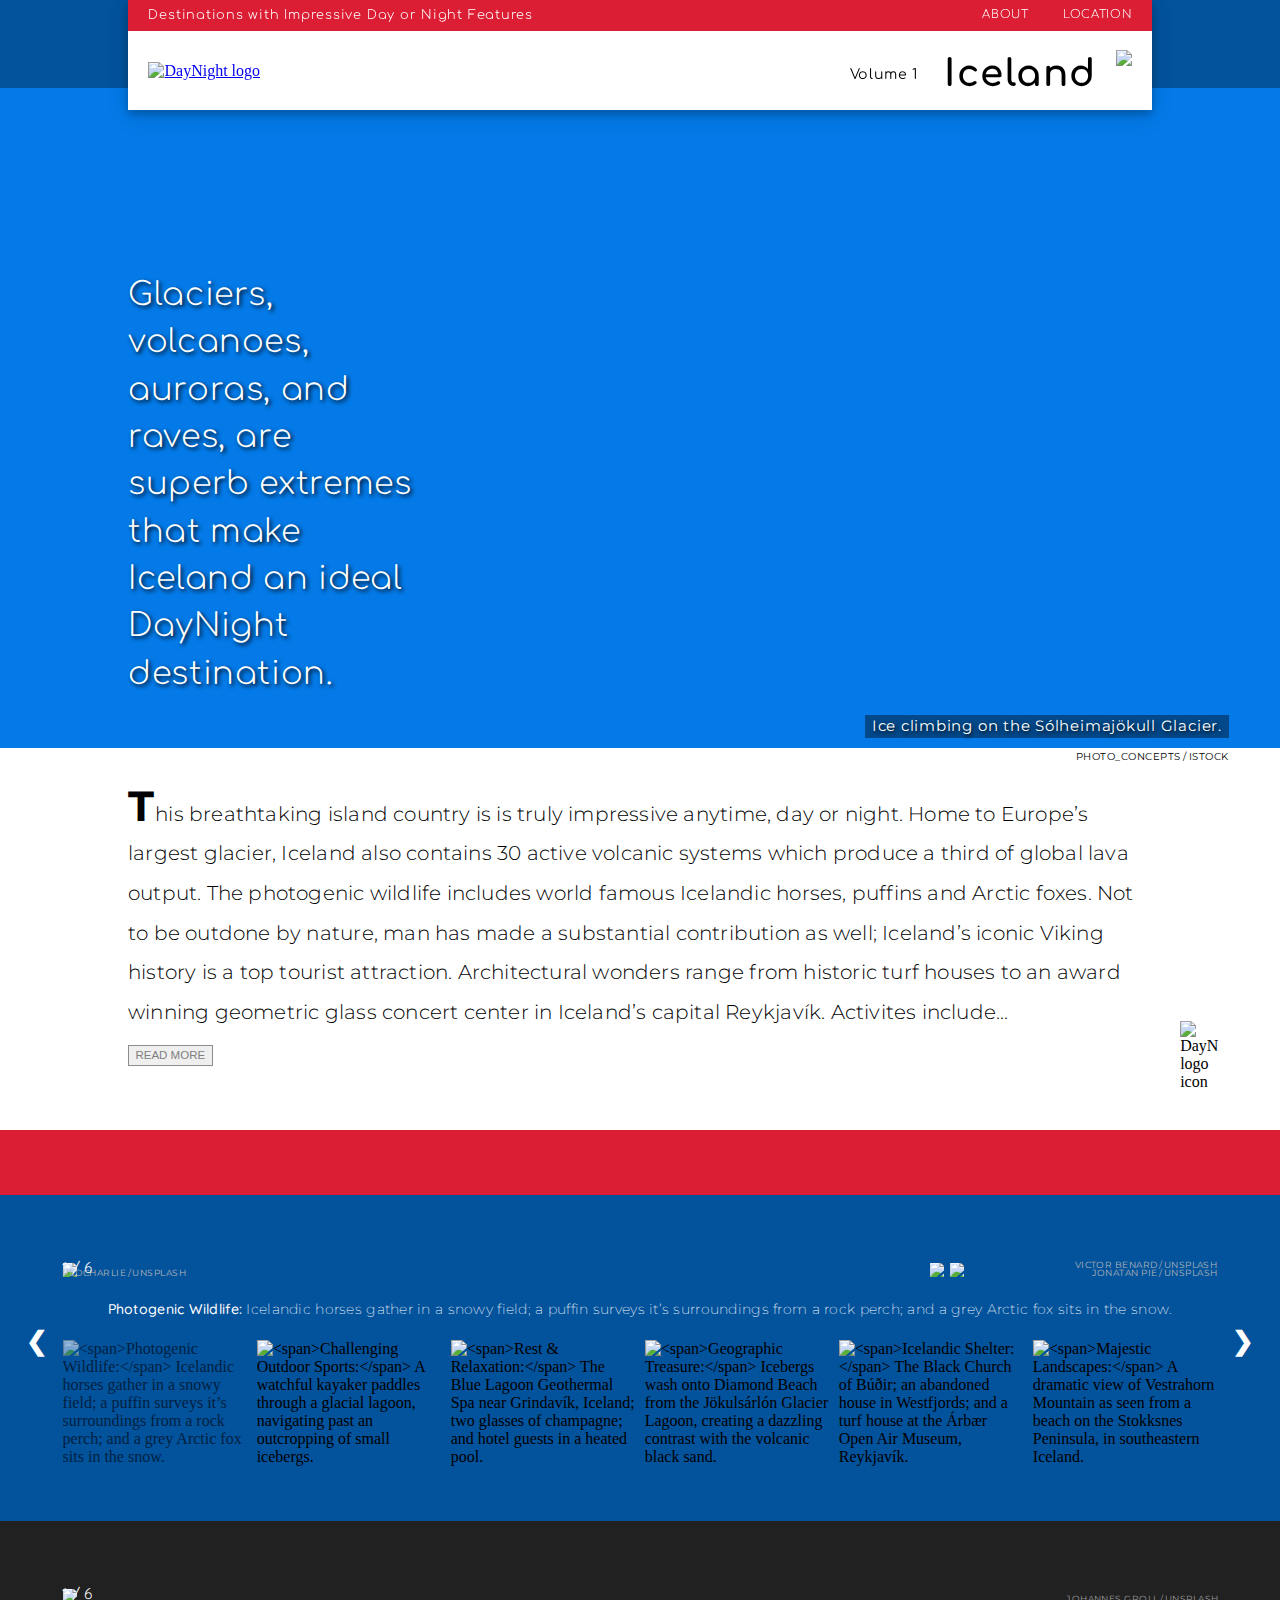
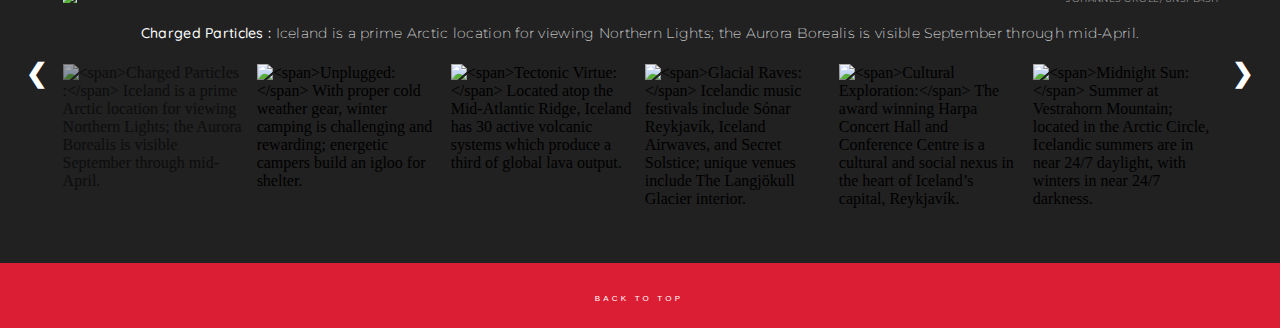
==== commit 5e21efc7: "Add files via upload" ====
--- a/index.html
+++ b/index.html
@@ -41,11 +41,11 @@
     <main class="hero">
       <div class="bluebar-bigger"></div>
         <div class="heroimg" role="img" aria-label="man ice climbing on a glacier">
-        <h2 class="blurb">Glaciers, <br>icebergs, <br>volcanoes, <br>auroras, <br>and raves; <br>Iceland is <br>an inspiring <br>DayNight <br>destination.</h2>   
+        <h2 class="blurb">Glaciers, <br>volcanoes, <br>auroras, and <br>raves, are <br>superb extremes <br>that make <br>Iceland an ideal <br>DayNight <br>destination.</h2>   
         <h4 class="captionhero"><span>Ice climbing on the Sólheimajökull Glacier.</span></h4>
         </div>
         <h6 class="credit pcind">Photo_Concepts&#8239;/&#8239;istock</h6>
-        <div class="herobox"><h2 class="herocopy"><span>T</span>his breathtaking island country is is truly impressive any time of day or night. Iceland is home to glaciers, icebergs, and 30 active volcano systems. Among it’s photogenic wildlife are world famous Icelandic horses, puffins and Arctic foxes. Not to be outdone by nature, man has made a substantial contribution as well; Iceland’s iconic Viking history is a top tourist attraction. Architectural wonders range from historic turf houses to an award winning geometric glass concert center in Iceland’s capital Reykjavik. Activites include<span id="dots">...</span><span id="more"> sightseeing, photography workshops, kayaking, boat tours, ice climbing, a vibrant nightlife and popular music festivals. The Secret Solstice music festival recently had a unique venue inside of The Langjökull Glacier. Iceland is a prime Arctic location for viewing the beautiful and otherworldly seasonal Northern Lights spectacle. Famously known as the Midnight Sun, Iceland summers have near 24/7 daylight. Equally challenging to adapt to, Icelandic winters are in near 24/7 darkness depending on the time of year. Iceland’s beautiful extremes truly make it an extraordinary DayNight destination. 
+        <div class="herobox"><h2 class="herocopy"><span>T</span>his breathtaking island country is is truly impressive anytime, day or night. Home to Europe’s largest glacier, Iceland also contains 30 active volcanic systems which produce a third of global lava output. The photogenic wildlife includes world famous Icelandic horses, puffins and Arctic foxes. Not to be outdone by nature, man has made a substantial contribution as well; Iceland’s iconic Viking history is a top tourist attraction. Architectural wonders range from historic turf houses to an award winning geometric glass concert center in Iceland’s capital Reykjavík. Activites include<span id="dots">...</span><span id="more"> sightseeing, photography workshops, kayaking, boat tours, ice climbing, popular music festivals, and a vibrant nightlife. The Secret Solstice festival recently made a unique musical venue inside of The Langjökull Glacier. Iceland is a prime Arctic location for viewing the beautiful, otherworldly Northern Lights. The Midnight Sun shines nearly 24/7 hours of daylight in the summer, while Icelandic winters are in near 24/7 darkness. With it’s wide-ranging attractions, Iceland perfectly embodies the DayNight travel ideal. —The Author
 		</span></h2>
 		<button onclick="myFunction()" id="myBtn">READ MORE</button>
 		<img class="dn-icon dn-icon-index" src="images/dnicon.svg" alt="DayNight logo icon">
@@ -140,7 +140,7 @@
           <img class="demo cursor" src="images/day-thumbnail-4-600x300.jpg" style="width:100%" onclick="currentSlide(4)" alt="<span>Geographic Treasure:</span> Icebergs wash onto Diamond Beach from the Jökulsárlón Glacier Lagoon, creating a dazzling contrast with the volcanic black sand.">
 	    </div>
 	    <div class="column-thumbnail">
-          <img src="images/day-thumbnail-5-600x300.jpg" style="width:100%" class="demo cursor" onclick="currentSlide(5)" alt="<span>Icelandic Shelter:</span> The Black Church of Budir; an abandoned house in Westfjord; and a turf house at the Arbaer Open Air Museum, Reykjavik.">
+          <img src="images/day-thumbnail-5-600x300.jpg" style="width:100%" class="demo cursor" onclick="currentSlide(5)" alt="<span>Icelandic Shelter:</span> The Black Church of Búðir; an abandoned house in Westfjords; and a turf house at the Árbær Open Air Museum, Reykjavík.">
 	    </div>  
 	    <div class="column-thumbnail">
           <img class="demo cursor" src="images/day-thumbnail-6-600x300.jpg" style="width:100%" onclick="currentSlide(6)" alt="<span>Majestic Landscapes:</span> A dramatic view of Vestrahorn Mountain as seen from a beach on the Stokksnes Peninsula, in southeastern Iceland.">
@@ -187,22 +187,22 @@
       <!-- NIGHT thumbnails -->
       <div class="row-thumbnail-night">
 	    <div class="column-thumbnail-night" onclick="currentSlide2(1)">
-          <img src="images/night-thumbnail-1-600x300.jpg" style="width:100%" class="demo2 cursor" alt="<span>Charged Particles :</span> Iceland is a prime Arctic location for viewing the Northern Lights; the Aurora Borealis is visible September through mid-April.">
+          <img src="images/night-thumbnail-1-600x300.jpg" style="width:100%" class="demo2 cursor" alt="<span>Charged Particles :</span> Iceland is a prime Arctic location for viewing Northern Lights; the Aurora Borealis is visible September through mid-April.">
         </div>
 	    <div class="column-thumbnail-night" onclick="currentSlide2(2)">
           <img src="images/night-thumbnail-2-600x300.jpg" style="width:100%" class="demo2 cursor" alt="<span>Unplugged:</span> With proper cold weather gear, winter camping is challenging and rewarding; energetic campers build an igloo for shelter.">
 	    </div>
 	    <div class="column-thumbnail-night" onclick="currentSlide2(3)">
-          <img src="images/night-thumbnail-3-600x300.jpg" style="width:100%" class="demo2 cursor" alt="<span>Tectonic Virtue:</span> Located atop the Mid-Atlantic Ridge, Iceland has 30 active volcanic systems which produce a third of global lava output">
+          <img src="images/night-thumbnail-3-600x300.jpg" style="width:100%" class="demo2 cursor" alt="<span>Tectonic Virtue:</span> Located atop the Mid-Atlantic Ridge, Iceland has 30 active volcanic systems which produce a third of global lava output.">
 	    </div>
 	    <div class="column-thumbnail-night" onclick="currentSlide2(4)">
           <img src="images/night-thumbnail-4-600x300.jpg" style="width:100%" class="demo2 cursor" alt="<span>Glacial Raves:</span> Icelandic music festivals include Sónar Reykjavík, Iceland Airwaves, and Secret Solstice; unique venues include The Langjökull Glacier interior.">
 	    </div>
 	    <div class="column-thumbnail-night" onclick="currentSlide2(5)">
-		  <img src="images/night-thumbnail-5-600x300.jpg" style="width:100%" class="demo2 cursor" alt="<span>Cultural Exploration:</span> The award winning Harpa Concert Hall and Conference Center is a cultural and social nexus in the heart of Reykjavík, Iceland.">
+		  <img src="images/night-thumbnail-5-600x300.jpg" style="width:100%" class="demo2 cursor" alt="<span>Cultural Exploration:</span> The award winning Harpa Concert Hall and Conference Centre is a cultural and social nexus in the heart of Iceland’s capital, Reykjavík.">
 	    </div>  
 	    <div class="column-thumbnail-night" onclick="currentSlide2(6)">
-          <img src="images/night-thumbnail-6-600x300.jpg" style="width:100%" class="demo2 cursor" alt="<span>Midnight Sun:</span> Summertime at Vestrahorn Mountain; given it’s Arctic Circle locale, Icelandic summers are in near 24/7 daylight, with winters in near 24/7 darkness.">
+          <img src="images/night-thumbnail-6-600x300.jpg" style="width:100%" class="demo2 cursor" alt="<span>Midnight Sun:</span> Summer at Vestrahorn Mountain; located in the Arctic Circle, Icelandic summers are in near 24/7 daylight, with winters in near 24/7 darkness.">
 	    </div>
       </div>
     </div>
--- a/style.css
+++ b/style.css
@@ -200,6 +200,12 @@
   margin: 1% 0% 0% 10%;
   padding: .3% .5% .3% .5%; 
 }
+#myBtn:hover {
+  background-color: #E7F2FD;
+}
+#myBtn:focus {
+  outline: none;
+}
 h4.captionhero  {
   color: #FFF;
   background-color: rgb(0,0,0);
@@ -1099,7 +1105,7 @@
   h3.captionout { 
     font-size: 2vw;
     line-height: 3.5vw;
-    padding: 20px 20px 0px 25px;
+    padding: 20px 20px 0px 5.7%;
   }
   .boxa, .boxb  {
     padding: 0% 0% 45px 0%;
@@ -1573,4 +1579,4 @@
     margin-left: -100px;
   }	
 }
-/* SMALLER MQs end */+/* SMALLER MQs end */
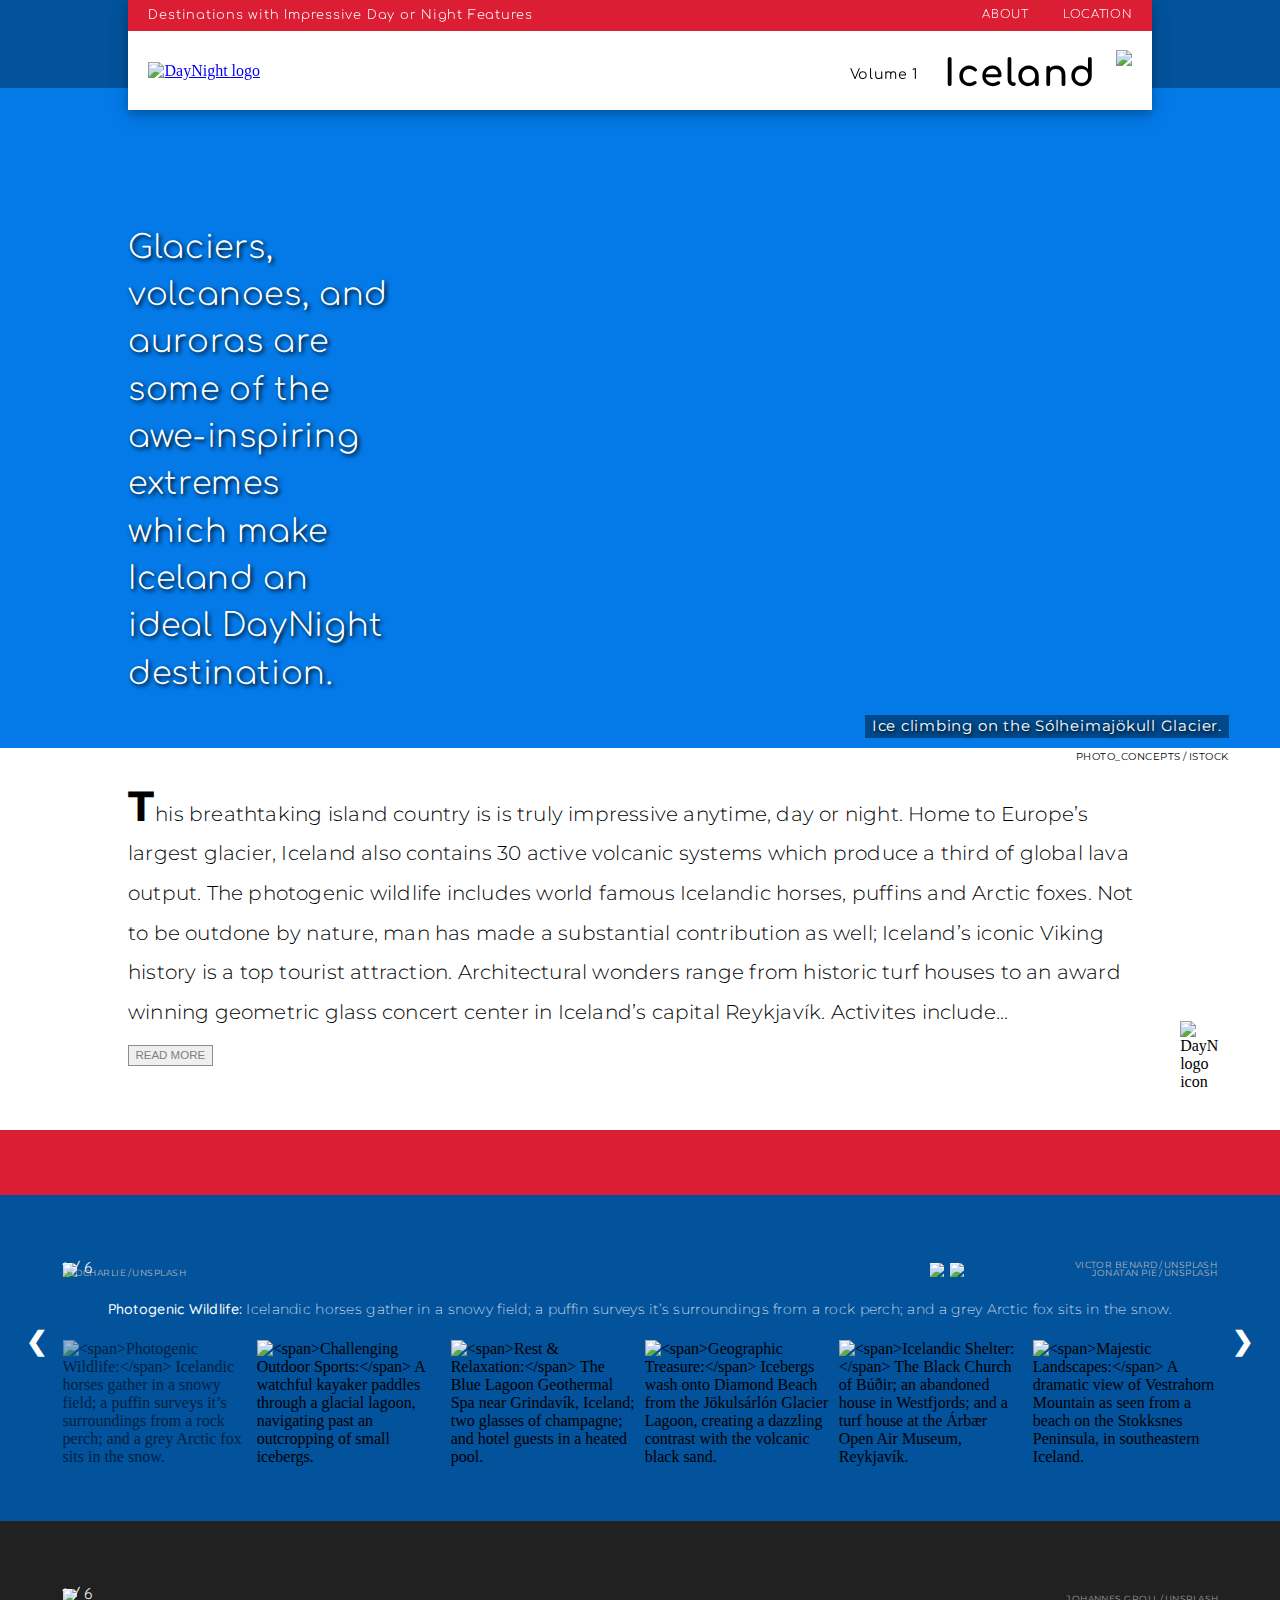
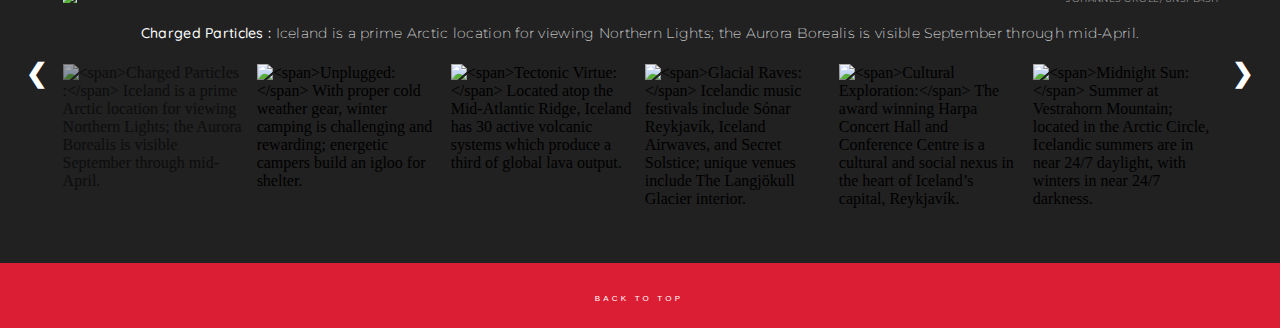
==== commit f18dc8a3: "Update index.html" ====
--- a/index.html
+++ b/index.html
@@ -41,11 +41,11 @@
     <main class="hero">
       <div class="bluebar-bigger"></div>
         <div class="heroimg" role="img" aria-label="man ice climbing on a glacier">
-        <h2 class="blurb">Glaciers, <br>volcanoes, <br>auroras, and <br>raves, are <br>superb extremes <br>that make <br>Iceland an ideal <br>DayNight <br>destination.</h2>   
+          <h2 class="blurb">Glaciers, <br>volcanoes, and <br>auroras are <br>some of the<br>awe-inspiring <br>extremes <br>which make <br>Iceland an <br>ideal DayNight <br>destination.</h2>    
         <h4 class="captionhero"><span>Ice climbing on the Sólheimajökull Glacier.</span></h4>
         </div>
         <h6 class="credit pcind">Photo_Concepts&#8239;/&#8239;istock</h6>
-        <div class="herobox"><h2 class="herocopy"><span>T</span>his breathtaking island country is is truly impressive anytime, day or night. Home to Europe’s largest glacier, Iceland also contains 30 active volcanic systems which produce a third of global lava output. The photogenic wildlife includes world famous Icelandic horses, puffins and Arctic foxes. Not to be outdone by nature, man has made a substantial contribution as well; Iceland’s iconic Viking history is a top tourist attraction. Architectural wonders range from historic turf houses to an award winning geometric glass concert center in Iceland’s capital Reykjavík. Activites include<span id="dots">...</span><span id="more"> sightseeing, photography workshops, kayaking, boat tours, ice climbing, popular music festivals, and a vibrant nightlife. The Secret Solstice festival recently made a unique musical venue inside of The Langjökull Glacier. Iceland is a prime Arctic location for viewing the beautiful, otherworldly Northern Lights. The Midnight Sun shines nearly 24/7 hours of daylight in the summer, while Icelandic winters are in near 24/7 darkness. With it’s wide-ranging attractions, Iceland perfectly embodies the DayNight travel ideal. —The Author
+        <div class="herobox"><h2 class="herocopy"><span>T</span>his breathtaking island country is is truly impressive anytime, day or night. Home to Europe’s largest glacier, Iceland also contains 30 active volcanic systems which produce a third of global lava output. The photogenic wildlife includes world famous Icelandic horses, puffins and Arctic foxes. Not to be outdone by nature, man has made a substantial contribution as well; Iceland’s iconic Viking history is a top tourist attraction. Architectural wonders range from historic turf houses to an award winning geometric glass concert center in Iceland’s capital Reykjavík. Activites include<span id="dots">...</span><span id="more"> sightseeing, photography workshops, kayaking, boat tours, ice climbing, popular music festivals, and a vibrant nightlife. The Secret Solstice festival recently made a unique musical venue inside of The Langjökull Glacier. Iceland is a prime Arctic location for viewing the beautiful, otherworldly Northern Lights. The Midnight Sun shines nearly 24/7 hours of daylight in the summer, while Icelandic winters are in near 24/7 darkness. With it’s wide-ranging attractions, Iceland perfectly embodies the DayNight travel ideal. 
 		</span></h2>
 		<button onclick="myFunction()" id="myBtn">READ MORE</button>
 		<img class="dn-icon dn-icon-index" src="images/dnicon.svg" alt="DayNight logo icon">
@@ -212,4 +212,4 @@
       </div>
 	<script src="daynight.js"></script>
   </body>
-</html>+</html>
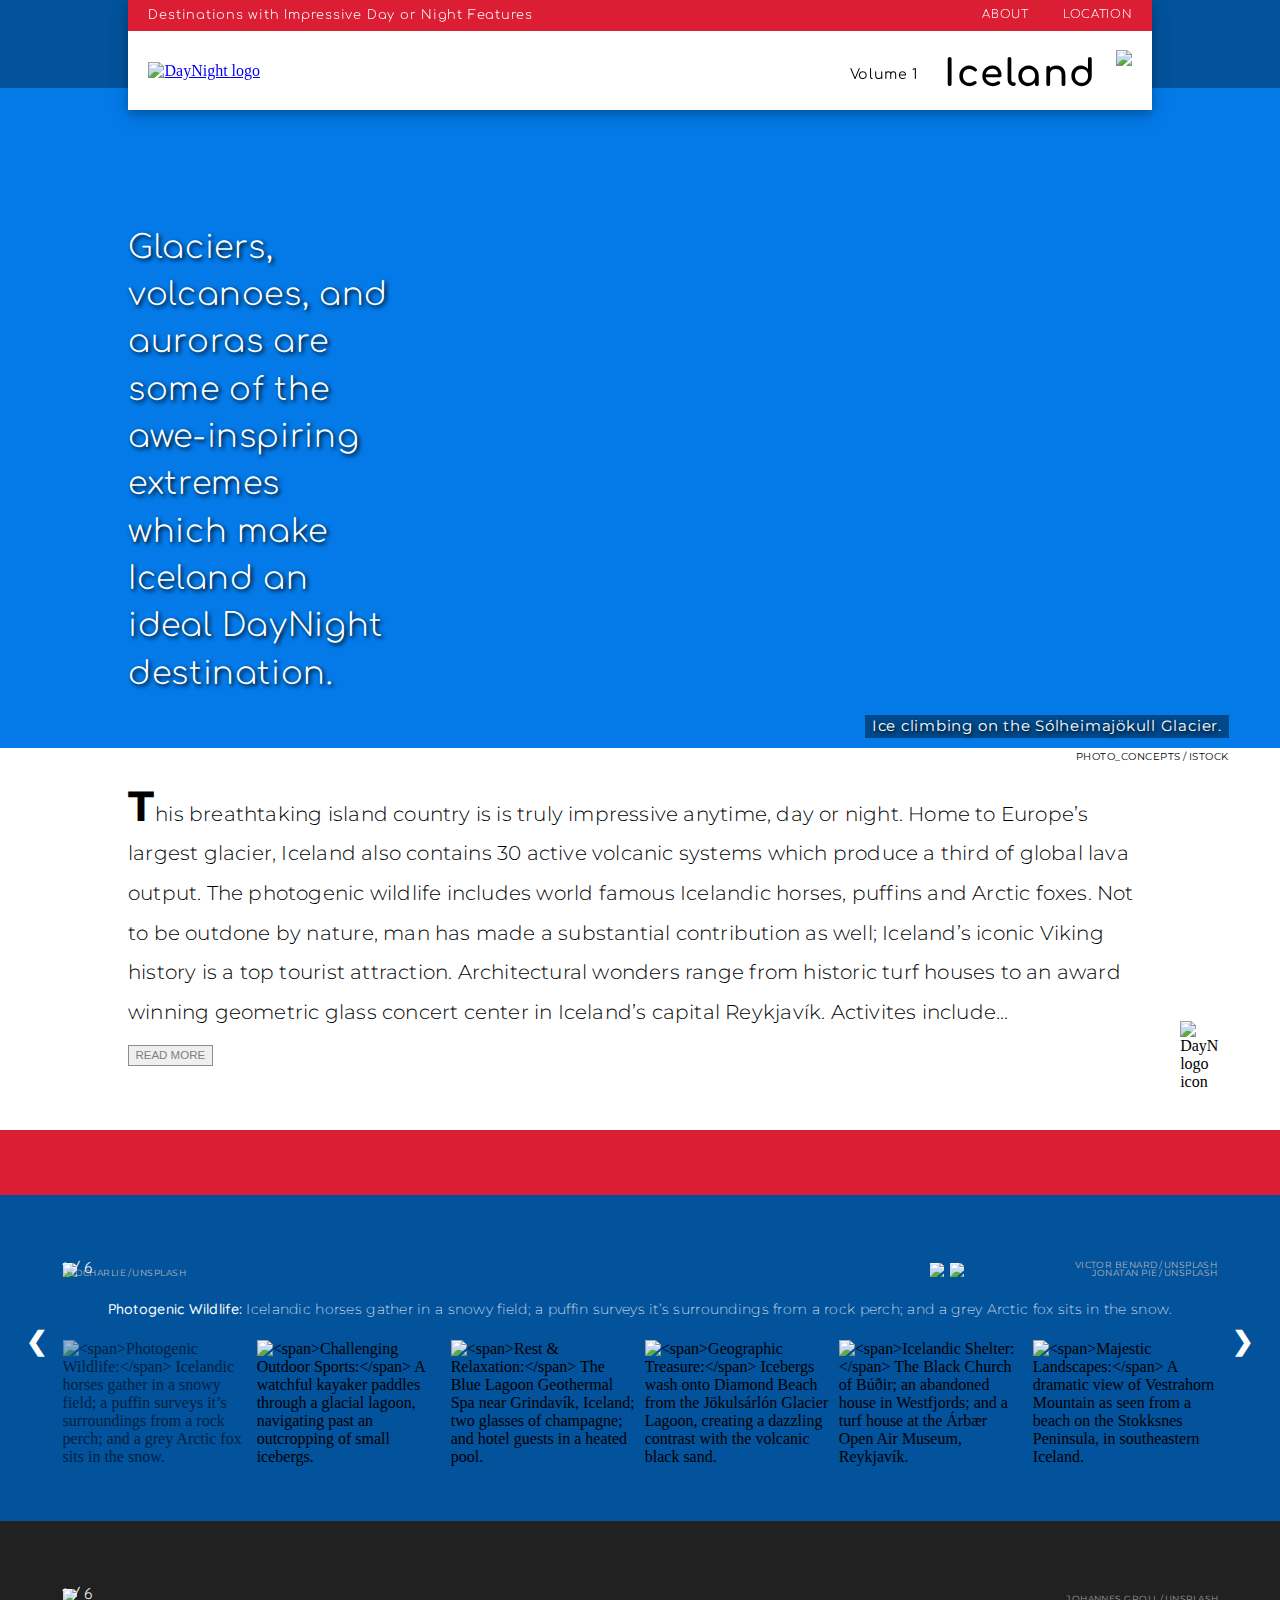
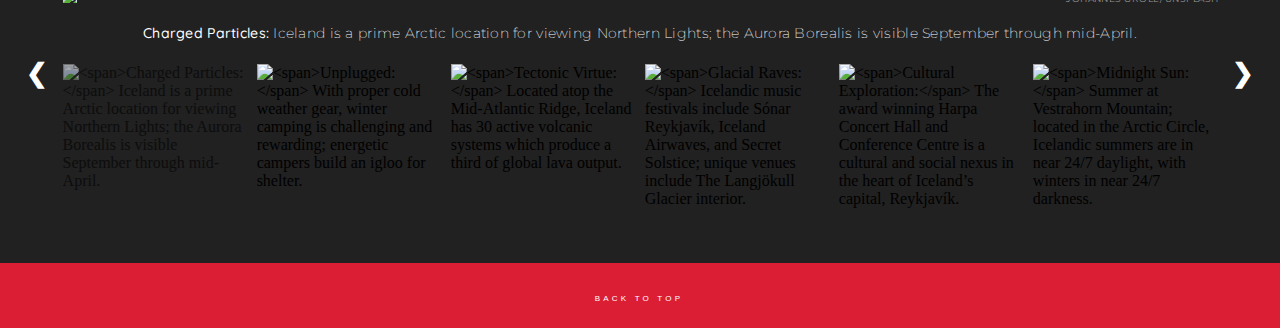
==== commit 3a2d5298: "Update index.html" ====
--- a/index.html
+++ b/index.html
@@ -187,7 +187,7 @@
       <!-- NIGHT thumbnails -->
       <div class="row-thumbnail-night">
 	    <div class="column-thumbnail-night" onclick="currentSlide2(1)">
-          <img src="images/night-thumbnail-1-600x300.jpg" style="width:100%" class="demo2 cursor" alt="<span>Charged Particles :</span> Iceland is a prime Arctic location for viewing Northern Lights; the Aurora Borealis is visible September through mid-April.">
+          <img src="images/night-thumbnail-1-600x300.jpg" style="width:100%" class="demo2 cursor" alt="<span>Charged Particles:</span> Iceland is a prime Arctic location for viewing Northern Lights; the Aurora Borealis is visible September through mid-April.">
         </div>
 	    <div class="column-thumbnail-night" onclick="currentSlide2(2)">
           <img src="images/night-thumbnail-2-600x300.jpg" style="width:100%" class="demo2 cursor" alt="<span>Unplugged:</span> With proper cold weather gear, winter camping is challenging and rewarding; energetic campers build an igloo for shelter.">
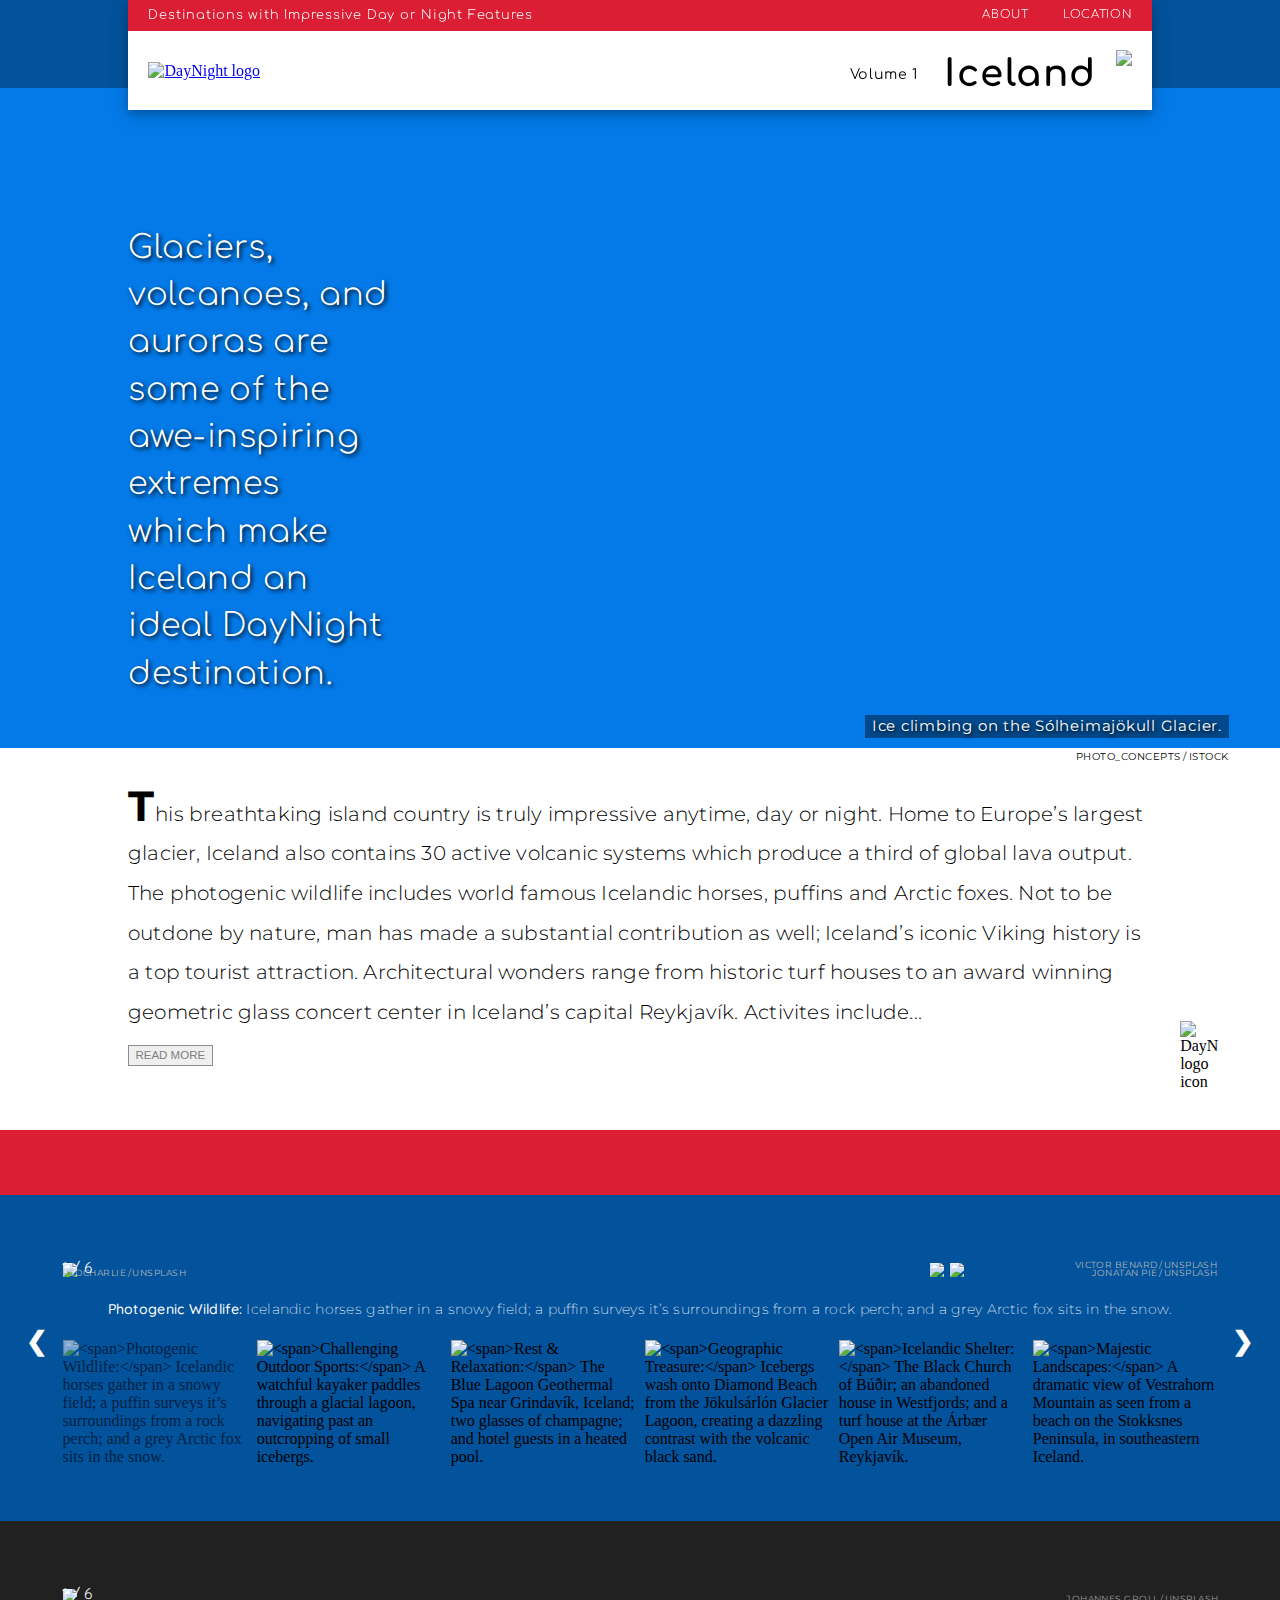
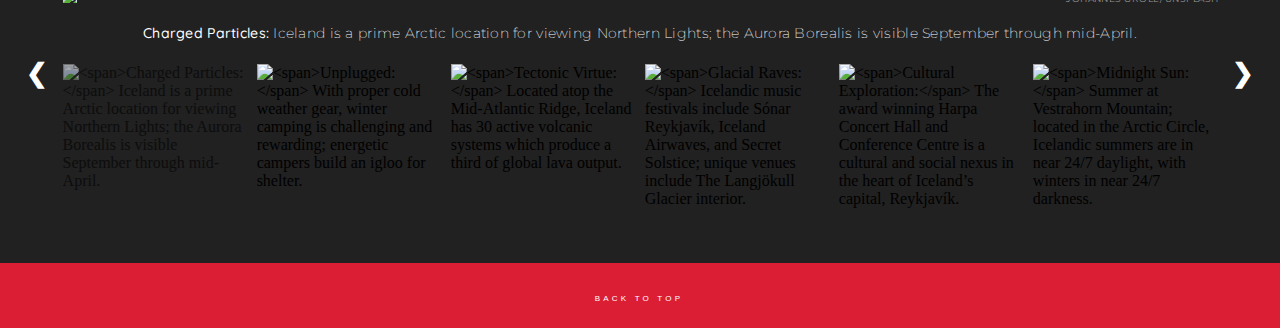
==== commit 4478f9f4: "Update index.html" ====
--- a/index.html
+++ b/index.html
@@ -45,7 +45,7 @@
         <h4 class="captionhero"><span>Ice climbing on the Sólheimajökull Glacier.</span></h4>
         </div>
         <h6 class="credit pcind">Photo_Concepts&#8239;/&#8239;istock</h6>
-        <div class="herobox"><h2 class="herocopy"><span>T</span>his breathtaking island country is is truly impressive anytime, day or night. Home to Europe’s largest glacier, Iceland also contains 30 active volcanic systems which produce a third of global lava output. The photogenic wildlife includes world famous Icelandic horses, puffins and Arctic foxes. Not to be outdone by nature, man has made a substantial contribution as well; Iceland’s iconic Viking history is a top tourist attraction. Architectural wonders range from historic turf houses to an award winning geometric glass concert center in Iceland’s capital Reykjavík. Activites include<span id="dots">...</span><span id="more"> sightseeing, photography workshops, kayaking, boat tours, ice climbing, popular music festivals, and a vibrant nightlife. The Secret Solstice festival recently made a unique musical venue inside of The Langjökull Glacier. Iceland is a prime Arctic location for viewing the beautiful, otherworldly Northern Lights. The Midnight Sun shines nearly 24/7 hours of daylight in the summer, while Icelandic winters are in near 24/7 darkness. With it’s wide-ranging attractions, Iceland perfectly embodies the DayNight travel ideal. 
+        <div class="herobox"><h2 class="herocopy"><span>T</span>his breathtaking island country is truly impressive anytime, day or night. Home to Europe’s largest glacier, Iceland also contains 30 active volcanic systems which produce a third of global lava output. The photogenic wildlife includes world famous Icelandic horses, puffins and Arctic foxes. Not to be outdone by nature, man has made a substantial contribution as well; Iceland’s iconic Viking history is a top tourist attraction. Architectural wonders range from historic turf houses to an award winning geometric glass concert center in Iceland’s capital Reykjavík. Activites include<span id="dots">...</span><span id="more"> sightseeing, photography workshops, kayaking, boat tours, ice climbing, popular music festivals, and a vibrant nightlife. The Secret Solstice festival recently made a unique musical venue inside of The Langjökull Glacier. Iceland is a prime Arctic location for viewing the beautiful, otherworldly Northern Lights. The Midnight Sun shines nearly 24/7 hours of daylight in the summer, while Icelandic winters are in near 24/7 darkness. With it’s wide-ranging attractions, Iceland perfectly embodies the DayNight travel ideal. 
 		</span></h2>
 		<button onclick="myFunction()" id="myBtn">READ MORE</button>
 		<img class="dn-icon dn-icon-index" src="images/dnicon.svg" alt="DayNight logo icon">
